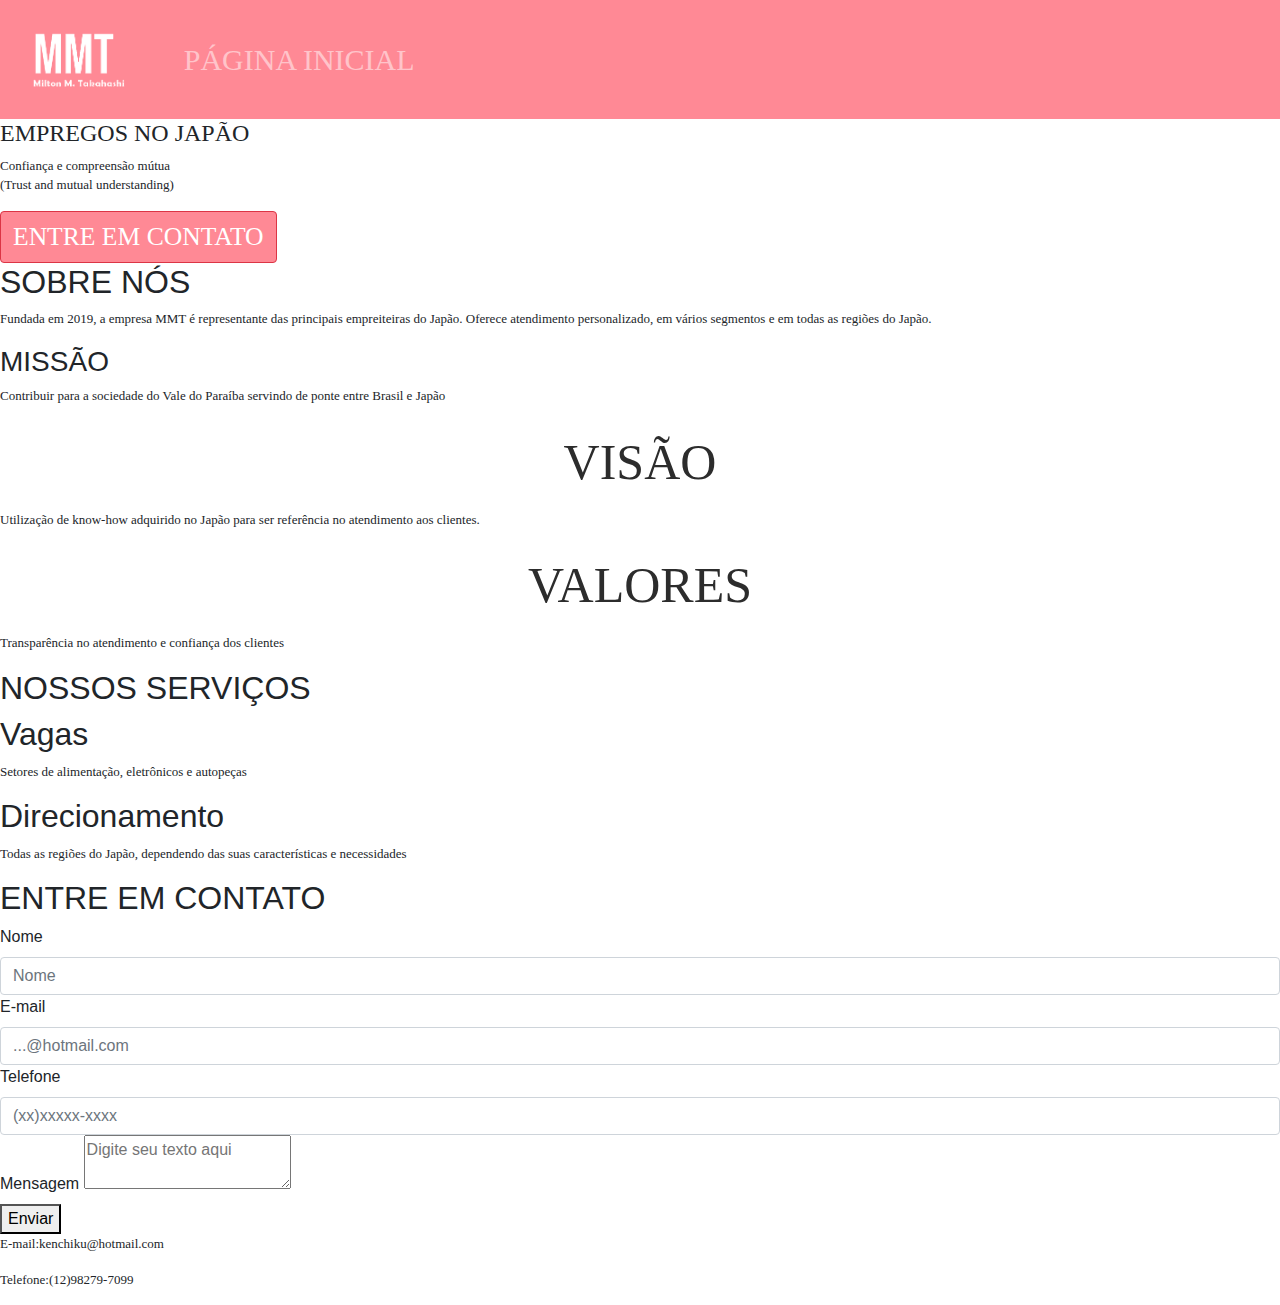
==== index.html @ d635ae9f "Sem CSS" ====
<!DOCTYPE html>
<html lang="pt-br">
    <head>
        <meta charset="utf-8">
        <meta name="viewport" content="width=device-width">
        <title>MMT Milton M. Takahashi</title>
        <link rel="shortcut icon" href="Images/LOGOMMT.png" />
        <!-- Bootstrap CSS -->
        <link rel="stylesheet" href="https://stackpath.bootstrapcdn.com/bootstrap/4.4.1/css/bootstrap.min.css" integrity="sha384-Vkoo8x4CGsO3+Hhxv8T/Q5PaXtkKtu6ug5TOeNV6gBiFeWPGFN9MuhOf23Q9Ifjh" crossorigin="anonymous">
        <!--Estítlo da página-->
        <link href="style.css" rel="stylesheet" type="text/css" />
        <!--Fontes-->
        <link href="https://fonts.googleapis.com/css?family=Dancing+Script|Oswald&display=swap" rel="stylesheet">
    </head>
    <body>
        <!-- Optional JavaScript -->
        <!-- jQuery first, then Popper.js, then Bootstrap JS -->
        <script src="https://code.jquery.com/jquery-3.4.1.slim.min.js" integrity="sha384-J6qa4849blE2+poT4WnyKhv5vZF5SrPo0iEjwBvKU7imGFAV0wwj1yYfoRSJoZ+n" crossorigin="anonymous"></script>
        <script src="https://cdn.jsdelivr.net/npm/popper.js@1.16.0/dist/umd/popper.min.js" integrity="sha384-Q6E9RHvbIyZFJoft+2mJbHaEWldlvI9IOYy5n3zV9zzTtmI3UksdQRVvoxMfooAo" crossorigin="anonymous"></script>
        <script src="https://stackpath.bootstrapcdn.com/bootstrap/4.4.1/js/bootstrap.min.js" integrity="sha384-wfSDF2E50Y2D1uUdj0O3uMBJnjuUD4Ih7YwaYd1iqfktj0Uod8GCExl3Og8ifwB6" crossorigin="anonymous"></script>
        <script src="script.js"></script>

        <!--Início Barra de navegação-->
        <nav class="navbar navbar-expand-md navbar-dark bg-dark sticky-top main-collor">
            <button class="navbar-toggler" data-toggle="collapse" data-target="#collapse_target">
            <span class="navbar-toggler-icon"></span>
            </button>

            <div class="collapse navbar-collapse" id="collapse_target">
            <a href="index.html" class="navbar-brand"><img src="Images/MMTLOGO.png" style="width:123.75px;height:92.75px;" alt="logo" ></a>
            <ul class="navbar-nav">
            <li class="nav-item nav-item-font"><a href="index.html" class= "nav-link">PÁGINA INICIAL</a></li>
            <!--<li class="nav-item nav-item-font"><a href="NossaEmpresa.html" class= "nav-link">NOSSA EMPRESA</a></li>
            <li class="nav-item nav-item-font"><a href="Contato.html" class= "nav-link">CONTATO</a></li> -->
            </ul>
            </div>
        </nav>
        <!--Fim da Barra de Navegação-->
        <!--Página principal-->
        <div>
            <div>
                <div><h1>EMPREGOS NO JAPÃO</h1></div>
                <p>
                    Confiança e compreensão mútua<br>(Trust and mutual understanding)
                </p>
            <div>
                <a href="#sobrenos" class="link-button"><button type="button" class="btn btn-danger"><span class="texto-botao">ENTRE EM CONTATO</span></button></a>
            </div>
            </div>
        </div>
        <!-- Fim da Página principal-->
        <!--Sobre nós-->
        <div>
            <h2>SOBRE NÓS</h2>
            <p>
                Fundada em 2019, a empresa MMT é representante das principais empreiteiras do Japão. Oferece atendimento personalizado, em vários segmentos e em todas as regiões do Japão. 
            </p>
            <div>
                <div>
                    <div>
                    <div><h3>MISSÃO</h3></div>
                    <!--<img class="image-item-box" src="Images/flor.png" alt="flor">-->
                    <p>
                        Contribuir para a sociedade do Vale do Paraíba servindo de ponte entre Brasil e Japão
                    </p>
                    </div>
                    <div>
                    <div><h3 class="title-item-box title-font">VISÃO</h3></div>
                    <!--<img class="image-item-box" src="Images/flor.png" alt="flor">-->
                    <p>
                        Utilização de know-how adquirido no Japão para ser referência no atendimento aos clientes.
                    </p>
                    </div>
                    <div>
                    <div><h3 class="title-item-box title-font">VALORES</h3></div>
                    <!--<img class="image-item-box" src="Images/flor.png" alt="flor">-->
                    <p>
                        Transparência no atendimento e confiança dos clientes
                    </p>
                    </div>
                </div>
            </div>
            <div>
                <h2>NOSSOS SERVIÇOS</h2>
                <div>
                    <div>
                    <h2>Vagas</h2>
                    <p>Setores de alimentação, eletrônicos e autopeças</p>
                    </div>
                    <div>
                    <h2>Direcionamento</h2>
                    <p>Todas as regiões do Japão, dependendo das suas características e necessidades</p>
                    </div>
                </div> 
            </div>         
            <!--<img class="main-image" src="Images/bonsai.png" alt="bonsai">-->
        </div> 
        <!--Fim do Sobre nós-->
        <!--Contato-->
        <div>
            <h2>ENTRE EM CONTATO</h2>
            <div>
                <form action="MAILTO:kenji.noda@hotmail.com" method="POST" enctype="text/plain">
                    <div>
                        <div>
                        <label for="name">Nome</label>
                        <input type="text" class="form-control" name="name" placeholder="Nome" id="name" required>   
                        </div>
                        <div>
                        <label for="email">E-mail</label>
                        <input type="email" class="form-control" name="email" id="email" placeholder="...@hotmail.com" required>   
                        </div>
                        <div>
                        <label for="tel">Telefone</label>
                        <input type="tel" class="form-control" name="tel" id="tel" placeholder="(xx)xxxxx-xxxx" required>  
                        </div>
                    </div>
                    <div>
                        <div>
                        <label for="Mensagem">Mensagem</label>
                        <textarea type="text" name="bio" id="texto" placeholder="Digite seu texto aqui"></textarea>
                        </div>
                    </div>
                    <div>
                    <button type="submit" >Enviar</button>                        
                    </div>
                </form>
            </div>
        </div>
        <!--Fim do Contato-->
        <!--Início do footer-->
        <div>
            <div>
                <p>E-mail:kenchiku@hotmail.com</p>
                <p>Telefone:(12)98279-7099</p>
            </div>
        </div>
        <!--Fim do footer-->           
    </body>
</html>
---- style.css ----
/*{
    margin: 0;
    padding: 0;
  }*/
  
  p{
    font-family: "Poppins", "Bebas Neue Regular", Impact, "sans-serif";
    font-size: 13px;
  }
  
  h1{
    font-family:"Bebas Neue Regular", Impact, "sans-serif";
    font-size: 24px;
  }

  /*h2{
    font-family:"Bebas Neue Regular", Impact, "sans-serif";
    font-size: 20px;
  }*/

  a{
    text-decoration: none;
  }
  
  .title-font{
    font-family:"Bebas Neue Regular", Impact, "sans-serif";
  }

  .nav-item-font{
    font-family: "Bebas Neue Regular", Impact, "sans-serif";
    font-size: 30px;
    padding:0px 20px;
  }
  /*Trackers*/

  .background-tracker1{
    background-color: teal;
  }

  .background-tracker2{
    background-color: rgb(26, 151, 1);
  }

  .background-tracker3{
    background-color: rgb(34, 0, 128);
  }

  .background-tracker4{
    background-color: rgb(37, 0, 71);
  }

  .navbar{
    background-color: white;
  }

  /*Cor principal*/
  .main-collor{
    background:#ff8995 !important;
    color: white;
  }
     
 /*Posição relativa*/ 
 .relative{
   position:relative;
 }

/*Página principal*/
/*Wrapper*/
.wrapper-mainpage{
    width:auto;
    height:1000px;
    background-image:url(Images/background-image-mountain.jpg);
    background-size:cover;
    background-attachment:scroll;
    background-repeat:no-repeat;
  }

.content-container-mainpage{
  max-width: 1500px;
  margin: 0 auto;
}
/*Título - Empregos no Japão*/
.mainpage-title{
  font-size: 8vmax;
  color: #fff;
  padding: 80px 10px 10px 10px;
}

/*Texto Empregos no Japão*/
.mainpage-p{
  font-family: 'Oswald', sans-serif;
  font-size: 2vmax;
  color: #fff;
  padding:30px 10px;
  text-align: left;
}

/*Container do botão*/
.cta-button{
  max-width: 740px;
  position: relative;
  padding: 20px 10px;
}

.btn-danger{
  background-color:#ff8995 !important; 
}

.btn:hover{
  background-color:#ff6070 !important; 
}

.texto-botao{
  font-family:"Bebas Neue Regular", Impact, "sans-serif"; 
  font-size: 2vmax;
}
/*Fim página principal*/

/*Segunda Página*/
/*Wrapper da segunda página na main page*/
  .wrapper-second-page{
    height: 1500px;
    width: auto;
    background-color: rgb(255, 255, 255);
  }
  .container-second-page{
    height: 350px;
    width: auto;
    background-color: rgb(255, 255, 255);
  }
  .container-second-page2{
    height: 500px;
    width: auto;
    background-color: rgb(255, 255, 255);
  }
.flex-box-container{
  display: flex;
  /*background-color: cadetblue;*/
  justify-content: space-evenly;
  align-content: center;
  align-items: center;
  padding: 40px 10px;
  margin: 0px 15px;
}

.item-box{
  /*background-color: chocolate;*/
  border:3px solid rgb(255, 103, 133);
  border-radius: 5%;
  min-height: 200px;
  max-width: 500px;
  position: relative;
}

.item-box2{
  /*background-color: chocolate;*/
  min-height: 200px;
  max-width: 500px;
  position: relative;
}

.item-box-title-container{
  position: relative;
}
.title-item-box{
  text-align: center;
  font-size: 50px;
  color: #2c2c2c;
  padding: 10px;
}
.image-item-box{
  justify-content: center;
  width: 500px;
}

.description-second-page{
  color: #2c2c2c;
  background-color: white;
  text-align: center;
  font-size: 2vh;
  max-width: 1000px;
  margin: 0px auto;
  padding: 0px 0px 20px;
}

div .item-box p{
  color: #2c2c2c;
  font-size: 15px;
  padding: 5px 15px;
  text-align: center;
}
/*Título da página de serviços*/
.page-title{
  font-family: "Bebas Neue Regular", "sans-serif";
  font-size: 100px;
  text-align: center;
  padding: 40px 200px 10px;
  color: #ff8993;
  background-color: white;
}
/*Fim da segunda página*/

/*Container da área de contato*/
  .contato-box{
    position: relative;
    padding: 20px 0px;
    width: 700px;
    height: 500px;
    margin: 0px auto;
    justify-content: center;
    background-color:white;
  }

/*Container da página de contato na main*/
  .container-contact{
    position: relative;
    height: 700px;
    width: auto;
    background-color:white;
  }
  
  .form-item{
    padding: 10px;
    border: 2px solid white;
    width: auto;
    margin: auto;
    justify-content: left;
  }

  .form-itemtext{
    padding: 10px;
    border: 2px solid white;
    width: auto;
    margin: auto;
    float: left;
  }

  .form-text{
    font-family: "Poppins";
    font-size: 22px;
    color: rgba(0, 0, 0, 0.596);
    width: auto;
  }

  .column-1{
    width: 350px;
    height:400x ;
    float: left;
  }

  .column-2{
    width: 350px;
    height: 400px;
    justify-content: left;
    float: left;
  }

  .button-box{
    size: 20px;
    margin:0px auto;
    background-color: white;
    color: black;
  }

  .button-padding{
    padding: 30px 200px;
    margin-left: 10px;
  }

  .button-text{
    font-size: 20px;
  }

  /*Página de contato*/

  .contact-title{
    font-family:"Bebas Neue Regular", "sans-serif";
    font-size: 100px;
    text-align: center;
    padding: 15px 0px 25px;
    position: relative;
  }

  .contato-box-container{
    padding: 25px;
    position: relative;
    margin-left: auto;
    margin-right: auto;
    width: 700px;
    height: 500px;
    background-color: lightsalmon;
  }

  .contato-container{
    width: auto;
    height: 1000px;
    background-color: maroon;
  }

  .contato-text{
    font-family: "Bebas Neue Regular", "sans-serif";
    font-size: 100px;
    text-align: center;
    padding: 40px 200px;
    background-color: #a341ff;
    color: white;
  }

  .text-box{
    height: 300px;
  }

  /*Footer*/

  .footer-wrapper{
    height: 125px;
    width: auto;
    background-color:rgb(255, 103, 133);
    background-image: linear-gradient(to top, rgba(255,0,0,0.5), rgba(255, 103, 133,1));
  }

  .footer-container{
    padding: 25px;
    height: 100px;
    margin: 10px 0px;
    float: left;
  }

  .footer-text{
    font-family: "poppins", "Helvetica", "sans-serif";
    color: white;
    font-size: 15px;
  }
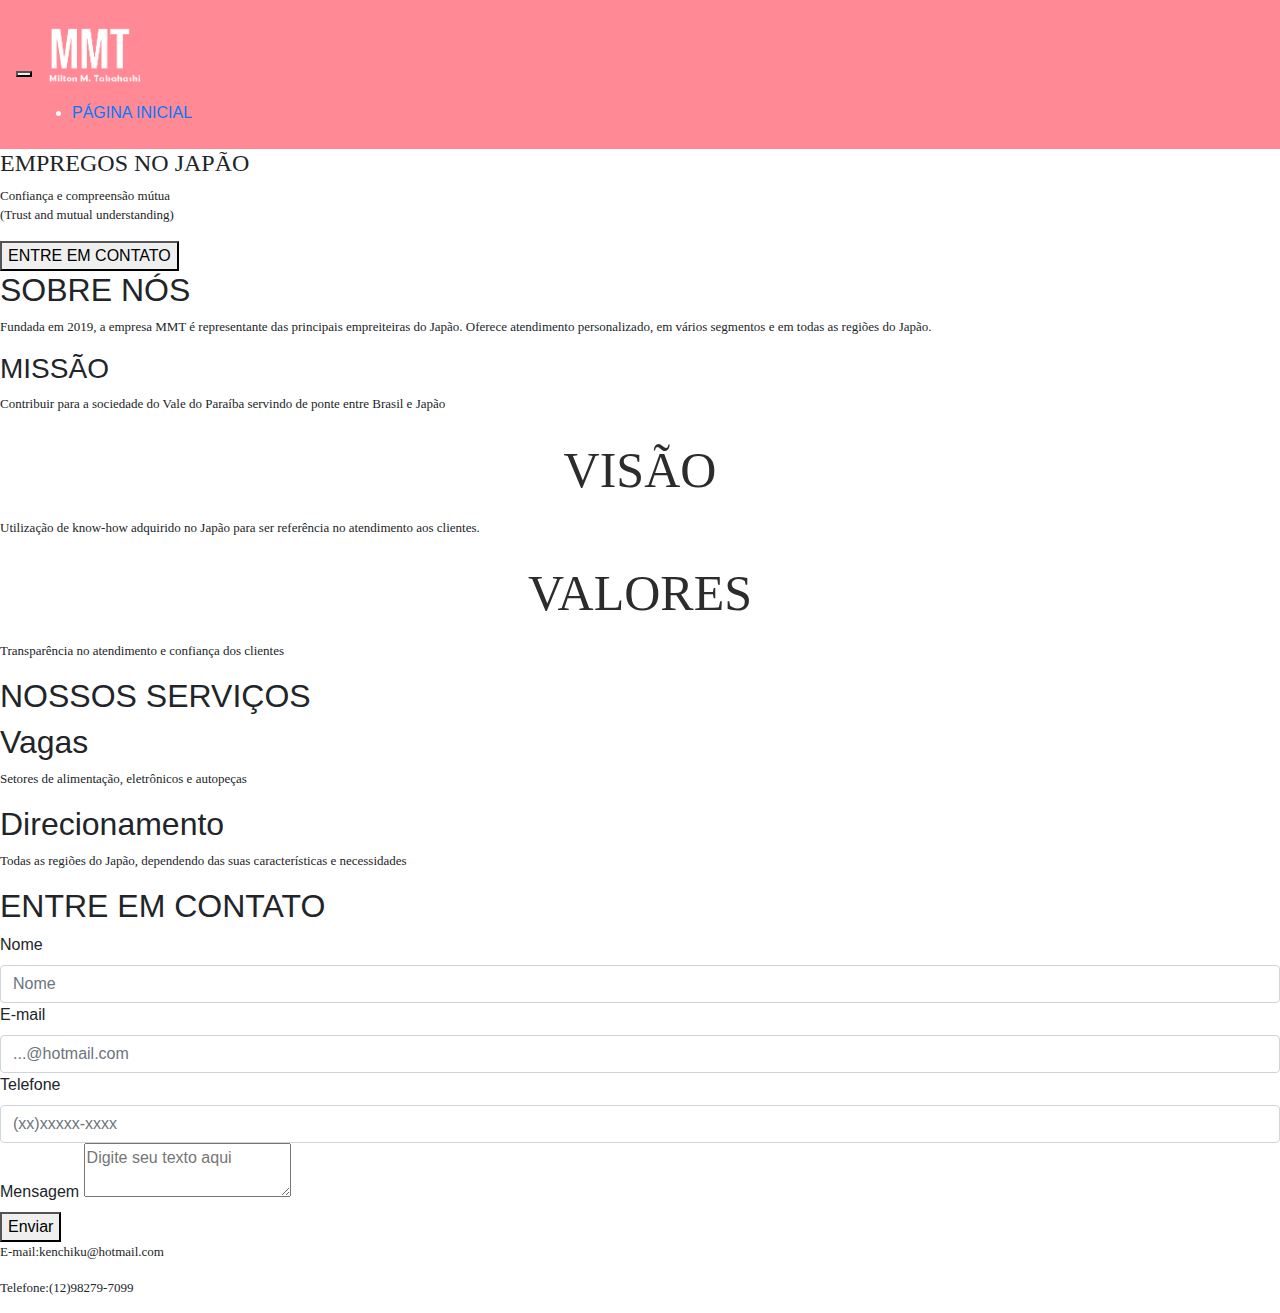
==== commit 534a9182: "Tirando CSS" ====
--- a/index.html
+++ b/index.html
@@ -22,14 +22,14 @@
 
         <!--Início Barra de navegação-->
         <nav class="navbar navbar-expand-md navbar-dark bg-dark sticky-top main-collor">
-            <button class="navbar-toggler" data-toggle="collapse" data-target="#collapse_target">
-            <span class="navbar-toggler-icon"></span>
+            <button data-toggle="collapse" data-target="#collapse_target">
+            <span></span>
             </button>
 
-            <div class="collapse navbar-collapse" id="collapse_target">
-            <a href="index.html" class="navbar-brand"><img src="Images/MMTLOGO.png" style="width:123.75px;height:92.75px;" alt="logo" ></a>
-            <ul class="navbar-nav">
-            <li class="nav-item nav-item-font"><a href="index.html" class= "nav-link">PÁGINA INICIAL</a></li>
+            <div id="collapse_target">
+            <a href="index.html"><img src="Images/MMTLOGO.png" style="width:123.75px;height:92.75px;" alt="logo" ></a>
+            <ul>
+            <li><a href="index.html">PÁGINA INICIAL</a></li>
             <!--<li class="nav-item nav-item-font"><a href="NossaEmpresa.html" class= "nav-link">NOSSA EMPRESA</a></li>
             <li class="nav-item nav-item-font"><a href="Contato.html" class= "nav-link">CONTATO</a></li> -->
             </ul>
@@ -44,7 +44,7 @@
                     Confiança e compreensão mútua<br>(Trust and mutual understanding)
                 </p>
             <div>
-                <a href="#sobrenos" class="link-button"><button type="button" class="btn btn-danger"><span class="texto-botao">ENTRE EM CONTATO</span></button></a>
+                <a href="#sobrenos"><button type="button"><span>ENTRE EM CONTATO</span></button></a>
             </div>
             </div>
         </div>
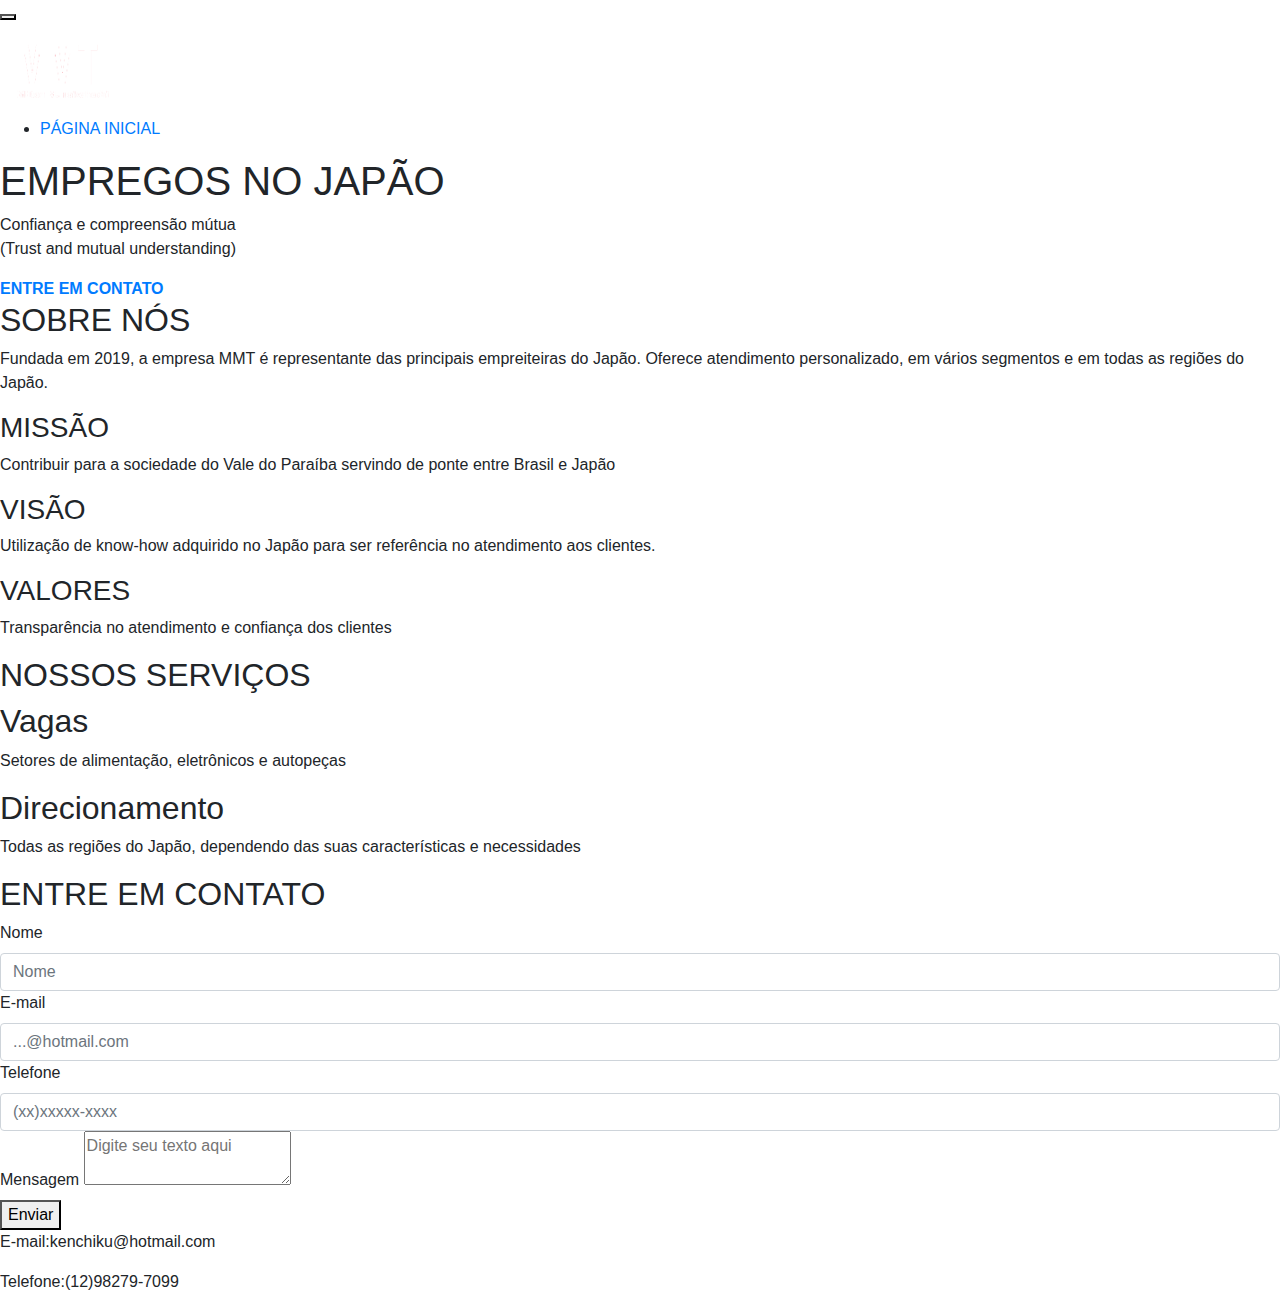
==== commit d832572c: "NoCSS" ====
--- a/index.html
+++ b/index.html
@@ -21,7 +21,7 @@
         <script src="script.js"></script>
 
         <!--Início Barra de navegação-->
-        <nav class="navbar navbar-expand-md navbar-dark bg-dark sticky-top main-collor">
+        <nav>
             <button data-toggle="collapse" data-target="#collapse_target">
             <span></span>
             </button>
@@ -44,7 +44,9 @@
                     Confiança e compreensão mútua<br>(Trust and mutual understanding)
                 </p>
             <div>
-                <a href="#sobrenos"><button type="button"><span>ENTRE EM CONTATO</span></button></a>
+                <a href="#sobrenos"><b
+                    utton type="button"><span>ENTRE EM CONTATO</span></b
+                    utton></a>
             </div>
             </div>
         </div>
--- a/style.css
+++ b/style.css
@@ -1,334 +1,16 @@
-/*{
-    margin: 0;
-    padding: 0;
-  }*/
-  
-  p{
-    font-family: "Poppins", "Bebas Neue Regular", Impact, "sans-serif";
-    font-size: 13px;
-  }
-  
-  h1{
-    font-family:"Bebas Neue Regular", Impact, "sans-serif";
-    font-size: 24px;
-  }
 
-  /*h2{
-    font-family:"Bebas Neue Regular", Impact, "sans-serif";
-    font-size: 20px;
-  }*/
-
-  a{
-    text-decoration: none;
-  }
-  
-  .title-font{
-    font-family:"Bebas Neue Regular", Impact, "sans-serif";
-  }
-
-  .nav-item-font{
-    font-family: "Bebas Neue Regular", Impact, "sans-serif";
-    font-size: 30px;
-    padding:0px 20px;
-  }
-  /*Trackers*/
-
-  .background-tracker1{
-    background-color: teal;
-  }
-
-  .background-tracker2{
-    background-color: rgb(26, 151, 1);
-  }
-
-  .background-tracker3{
-    background-color: rgb(34, 0, 128);
-  }
-
-  .background-tracker4{
-    background-color: rgb(37, 0, 71);
-  }
-
-  .navbar{
-    background-color: white;
-  }
-
-  /*Cor principal*/
-  .main-collor{
-    background:#ff8995 !important;
-    color: white;
-  }
-     
- /*Posição relativa*/ 
- .relative{
-   position:relative;
- }
-
+/*Cor principal*/
 /*Página principal*/
 /*Wrapper*/
-.wrapper-mainpage{
-    width:auto;
-    height:1000px;
-    background-image:url(Images/background-image-mountain.jpg);
-    background-size:cover;
-    background-attachment:scroll;
-    background-repeat:no-repeat;
-  }
-
-.content-container-mainpage{
-  max-width: 1500px;
-  margin: 0 auto;
-}
-/*Título - Empregos no Japão*/
-.mainpage-title{
-  font-size: 8vmax;
-  color: #fff;
-  padding: 80px 10px 10px 10px;
-}
-
 /*Texto Empregos no Japão*/
-.mainpage-p{
-  font-family: 'Oswald', sans-serif;
-  font-size: 2vmax;
-  color: #fff;
-  padding:30px 10px;
-  text-align: left;
-}
-
 /*Container do botão*/
-.cta-button{
-  max-width: 740px;
-  position: relative;
-  padding: 20px 10px;
-}
-
-.btn-danger{
-  background-color:#ff8995 !important; 
-}
-
-.btn:hover{
-  background-color:#ff6070 !important; 
-}
-
-.texto-botao{
-  font-family:"Bebas Neue Regular", Impact, "sans-serif"; 
-  font-size: 2vmax;
-}
 /*Fim página principal*/
-
 /*Segunda Página*/
-/*Wrapper da segunda página na main page*/
-  .wrapper-second-page{
-    height: 1500px;
-    width: auto;
-    background-color: rgb(255, 255, 255);
-  }
-  .container-second-page{
-    height: 350px;
-    width: auto;
-    background-color: rgb(255, 255, 255);
-  }
-  .container-second-page2{
-    height: 500px;
-    width: auto;
-    background-color: rgb(255, 255, 255);
-  }
-.flex-box-container{
-  display: flex;
-  /*background-color: cadetblue;*/
-  justify-content: space-evenly;
-  align-content: center;
-  align-items: center;
-  padding: 40px 10px;
-  margin: 0px 15px;
-}
-
-.item-box{
-  /*background-color: chocolate;*/
-  border:3px solid rgb(255, 103, 133);
-  border-radius: 5%;
-  min-height: 200px;
-  max-width: 500px;
-  position: relative;
-}
-
-.item-box2{
-  /*background-color: chocolate;*/
-  min-height: 200px;
-  max-width: 500px;
-  position: relative;
-}
-
-.item-box-title-container{
-  position: relative;
-}
-.title-item-box{
-  text-align: center;
-  font-size: 50px;
-  color: #2c2c2c;
-  padding: 10px;
-}
-.image-item-box{
-  justify-content: center;
-  width: 500px;
-}
-
-.description-second-page{
-  color: #2c2c2c;
-  background-color: white;
-  text-align: center;
-  font-size: 2vh;
-  max-width: 1000px;
-  margin: 0px auto;
-  padding: 0px 0px 20px;
-}
-
-div .item-box p{
-  color: #2c2c2c;
-  font-size: 15px;
-  padding: 5px 15px;
-  text-align: center;
-}
 /*Título da página de serviços*/
-.page-title{
-  font-family: "Bebas Neue Regular", "sans-serif";
-  font-size: 100px;
-  text-align: center;
-  padding: 40px 200px 10px;
-  color: #ff8993;
-  background-color: white;
-}
 /*Fim da segunda página*/
-
 /*Container da área de contato*/
-  .contato-box{
-    position: relative;
-    padding: 20px 0px;
-    width: 700px;
-    height: 500px;
-    margin: 0px auto;
-    justify-content: center;
-    background-color:white;
-  }
-
 /*Container da página de contato na main*/
-  .container-contact{
-    position: relative;
-    height: 700px;
-    width: auto;
-    background-color:white;
-  }
-  
-  .form-item{
-    padding: 10px;
-    border: 2px solid white;
-    width: auto;
-    margin: auto;
-    justify-content: left;
-  }
-
-  .form-itemtext{
-    padding: 10px;
-    border: 2px solid white;
-    width: auto;
-    margin: auto;
-    float: left;
-  }
-
-  .form-text{
-    font-family: "Poppins";
-    font-size: 22px;
-    color: rgba(0, 0, 0, 0.596);
-    width: auto;
-  }
-
-  .column-1{
-    width: 350px;
-    height:400x ;
-    float: left;
-  }
-
-  .column-2{
-    width: 350px;
-    height: 400px;
-    justify-content: left;
-    float: left;
-  }
-
-  .button-box{
-    size: 20px;
-    margin:0px auto;
-    background-color: white;
-    color: black;
-  }
-
-  .button-padding{
-    padding: 30px 200px;
-    margin-left: 10px;
-  }
-
-  .button-text{
-    font-size: 20px;
-  }
-
   /*Página de contato*/
 
-  .contact-title{
-    font-family:"Bebas Neue Regular", "sans-serif";
-    font-size: 100px;
-    text-align: center;
-    padding: 15px 0px 25px;
-    position: relative;
-  }
-
-  .contato-box-container{
-    padding: 25px;
-    position: relative;
-    margin-left: auto;
-    margin-right: auto;
-    width: 700px;
-    height: 500px;
-    background-color: lightsalmon;
-  }
-
-  .contato-container{
-    width: auto;
-    height: 1000px;
-    background-color: maroon;
-  }
-
-  .contato-text{
-    font-family: "Bebas Neue Regular", "sans-serif";
-    font-size: 100px;
-    text-align: center;
-    padding: 40px 200px;
-    background-color: #a341ff;
-    color: white;
-  }
-
-  .text-box{
-    height: 300px;
-  }
-
-  /*Footer*/
-
-  .footer-wrapper{
-    height: 125px;
-    width: auto;
-    background-color:rgb(255, 103, 133);
-    background-image: linear-gradient(to top, rgba(255,0,0,0.5), rgba(255, 103, 133,1));
-  }
-
-  .footer-container{
-    padding: 25px;
-    height: 100px;
-    margin: 10px 0px;
-    float: left;
-  }
-
-  .footer-text{
-    font-family: "poppins", "Helvetica", "sans-serif";
-    color: white;
-    font-size: 15px;
-  }
+  
   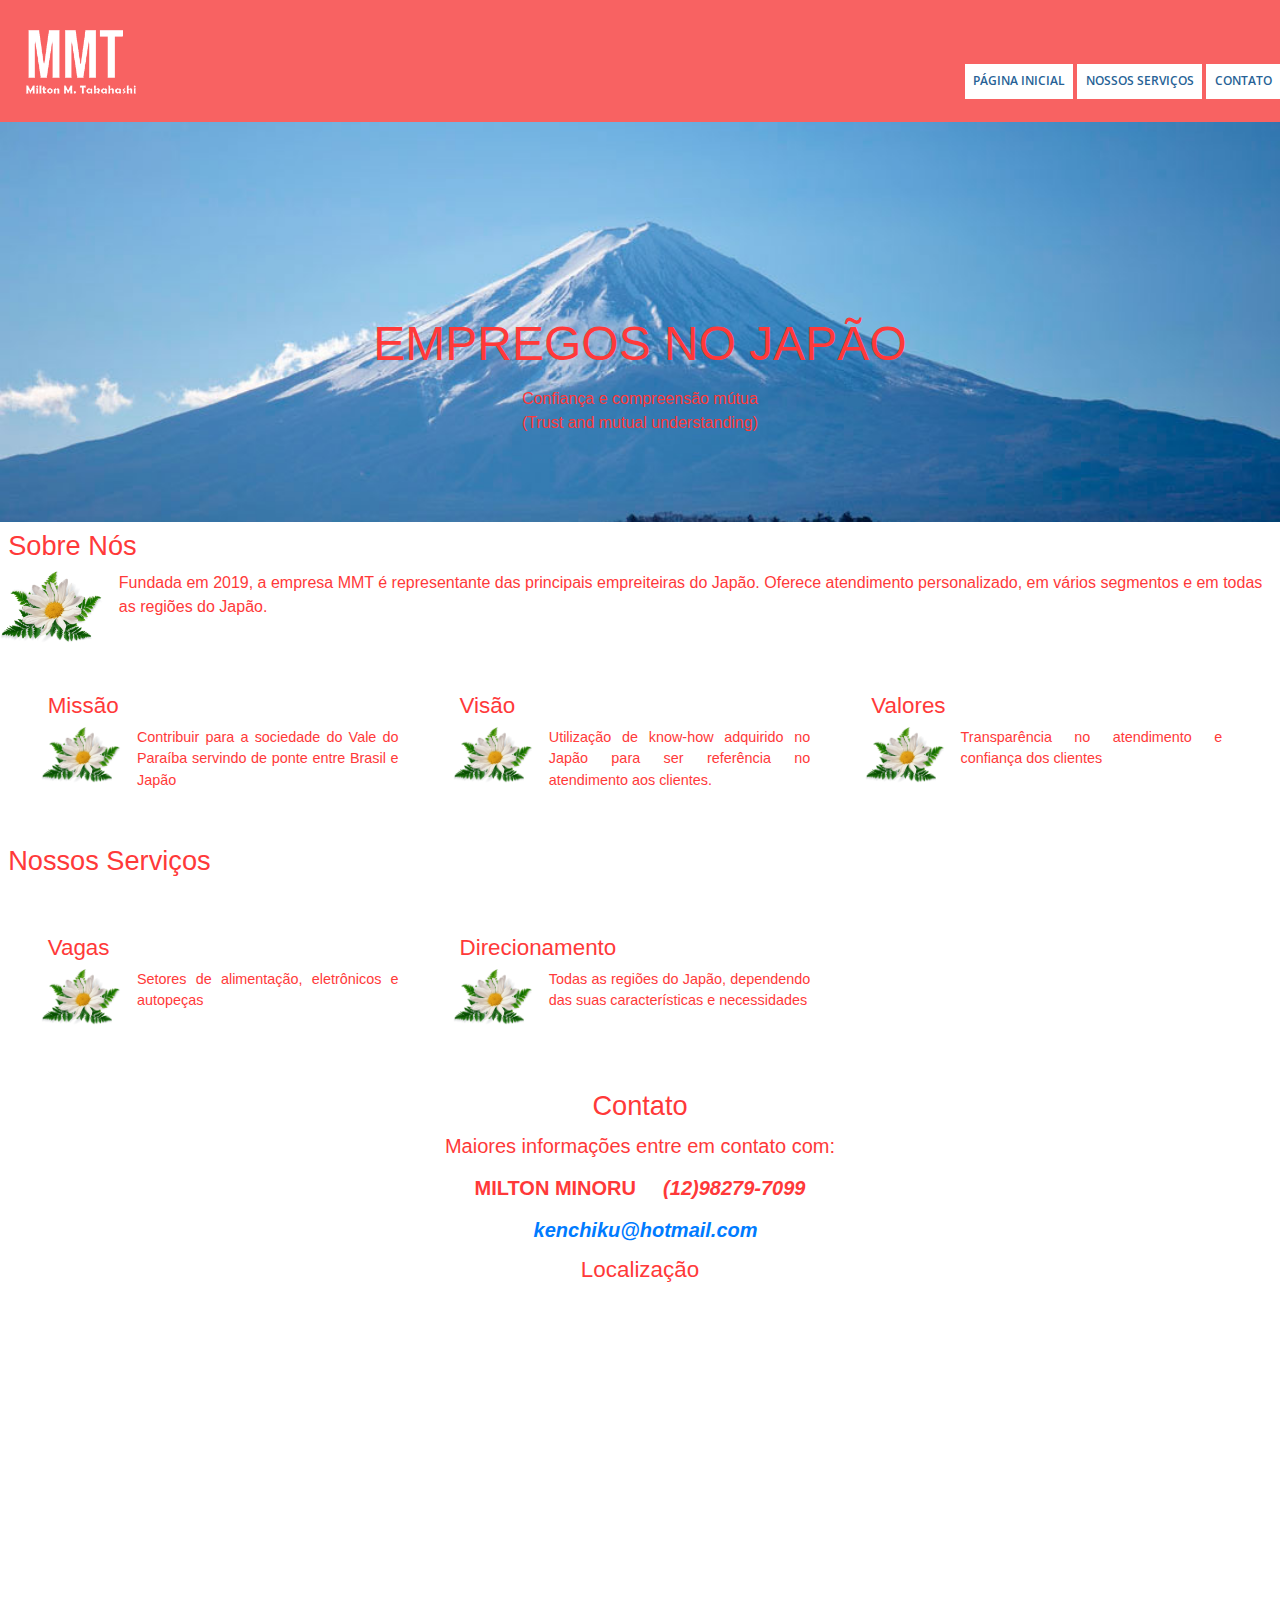
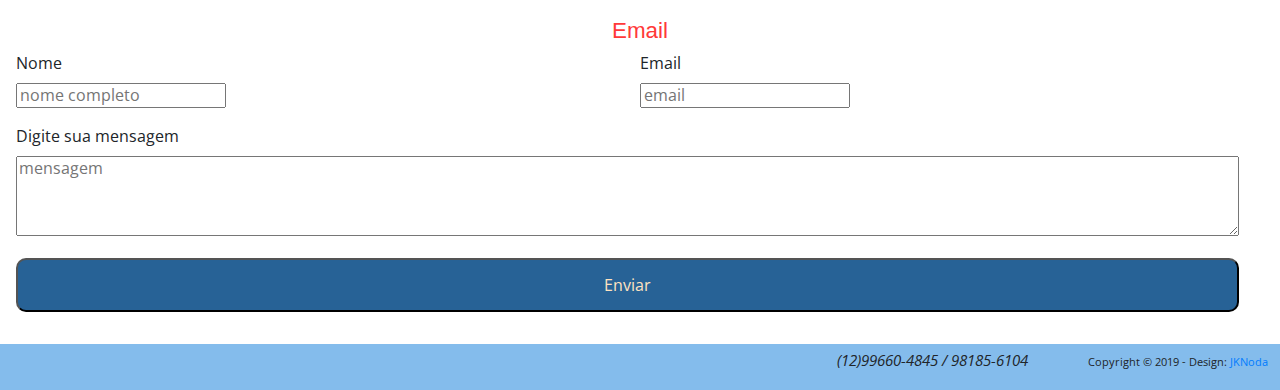
==== commit 79877c25: "Add files via upload" ====
--- a/index.html
+++ b/index.html
@@ -1,142 +1,192 @@
-<!DOCTYPE html>
-<html lang="pt-br">
-    <head>
-        <meta charset="utf-8">
-        <meta name="viewport" content="width=device-width">
-        <title>MMT Milton M. Takahashi</title>
-        <link rel="shortcut icon" href="Images/LOGOMMT.png" />
-        <!-- Bootstrap CSS -->
-        <link rel="stylesheet" href="https://stackpath.bootstrapcdn.com/bootstrap/4.4.1/css/bootstrap.min.css" integrity="sha384-Vkoo8x4CGsO3+Hhxv8T/Q5PaXtkKtu6ug5TOeNV6gBiFeWPGFN9MuhOf23Q9Ifjh" crossorigin="anonymous">
-        <!--Estítlo da página-->
-        <link href="style.css" rel="stylesheet" type="text/css" />
-        <!--Fontes-->
-        <link href="https://fonts.googleapis.com/css?family=Dancing+Script|Oswald&display=swap" rel="stylesheet">
-    </head>
-    <body>
-        <!-- Optional JavaScript -->
-        <!-- jQuery first, then Popper.js, then Bootstrap JS -->
-        <script src="https://code.jquery.com/jquery-3.4.1.slim.min.js" integrity="sha384-J6qa4849blE2+poT4WnyKhv5vZF5SrPo0iEjwBvKU7imGFAV0wwj1yYfoRSJoZ+n" crossorigin="anonymous"></script>
-        <script src="https://cdn.jsdelivr.net/npm/popper.js@1.16.0/dist/umd/popper.min.js" integrity="sha384-Q6E9RHvbIyZFJoft+2mJbHaEWldlvI9IOYy5n3zV9zzTtmI3UksdQRVvoxMfooAo" crossorigin="anonymous"></script>
-        <script src="https://stackpath.bootstrapcdn.com/bootstrap/4.4.1/js/bootstrap.min.js" integrity="sha384-wfSDF2E50Y2D1uUdj0O3uMBJnjuUD4Ih7YwaYd1iqfktj0Uod8GCExl3Og8ifwB6" crossorigin="anonymous"></script>
-        <script src="script.js"></script>
-
-        <!--Início Barra de navegação-->
-        <nav>
-            <button data-toggle="collapse" data-target="#collapse_target">
-            <span></span>
-            </button>
-
-            <div id="collapse_target">
-            <a href="index.html"><img src="Images/MMTLOGO.png" style="width:123.75px;height:92.75px;" alt="logo" ></a>
-            <ul>
-            <li><a href="index.html">PÁGINA INICIAL</a></li>
-            <!--<li class="nav-item nav-item-font"><a href="NossaEmpresa.html" class= "nav-link">NOSSA EMPRESA</a></li>
-            <li class="nav-item nav-item-font"><a href="Contato.html" class= "nav-link">CONTATO</a></li> -->
-            </ul>
-            </div>
-        </nav>
-        <!--Fim da Barra de Navegação-->
-        <!--Página principal-->
-        <div>
-            <div>
-                <div><h1>EMPREGOS NO JAPÃO</h1></div>
-                <p>
-                    Confiança e compreensão mútua<br>(Trust and mutual understanding)
-                </p>
-            <div>
-                <a href="#sobrenos"><b
-                    utton type="button"><span>ENTRE EM CONTATO</span></b
-                    utton></a>
-            </div>
-            </div>
-        </div>
-        <!-- Fim da Página principal-->
-        <!--Sobre nós-->
-        <div>
-            <h2>SOBRE NÓS</h2>
-            <p>
-                Fundada em 2019, a empresa MMT é representante das principais empreiteiras do Japão. Oferece atendimento personalizado, em vários segmentos e em todas as regiões do Japão. 
-            </p>
-            <div>
-                <div>
-                    <div>
-                    <div><h3>MISSÃO</h3></div>
-                    <!--<img class="image-item-box" src="Images/flor.png" alt="flor">-->
-                    <p>
-                        Contribuir para a sociedade do Vale do Paraíba servindo de ponte entre Brasil e Japão
-                    </p>
-                    </div>
-                    <div>
-                    <div><h3 class="title-item-box title-font">VISÃO</h3></div>
-                    <!--<img class="image-item-box" src="Images/flor.png" alt="flor">-->
-                    <p>
-                        Utilização de know-how adquirido no Japão para ser referência no atendimento aos clientes.
-                    </p>
-                    </div>
-                    <div>
-                    <div><h3 class="title-item-box title-font">VALORES</h3></div>
-                    <!--<img class="image-item-box" src="Images/flor.png" alt="flor">-->
-                    <p>
-                        Transparência no atendimento e confiança dos clientes
-                    </p>
-                    </div>
-                </div>
-            </div>
-            <div>
-                <h2>NOSSOS SERVIÇOS</h2>
-                <div>
-                    <div>
-                    <h2>Vagas</h2>
-                    <p>Setores de alimentação, eletrônicos e autopeças</p>
-                    </div>
-                    <div>
-                    <h2>Direcionamento</h2>
-                    <p>Todas as regiões do Japão, dependendo das suas características e necessidades</p>
-                    </div>
-                </div> 
-            </div>         
-            <!--<img class="main-image" src="Images/bonsai.png" alt="bonsai">-->
-        </div> 
-        <!--Fim do Sobre nós-->
-        <!--Contato-->
-        <div>
-            <h2>ENTRE EM CONTATO</h2>
-            <div>
-                <form action="MAILTO:kenji.noda@hotmail.com" method="POST" enctype="text/plain">
-                    <div>
-                        <div>
-                        <label for="name">Nome</label>
-                        <input type="text" class="form-control" name="name" placeholder="Nome" id="name" required>   
-                        </div>
-                        <div>
-                        <label for="email">E-mail</label>
-                        <input type="email" class="form-control" name="email" id="email" placeholder="...@hotmail.com" required>   
-                        </div>
-                        <div>
-                        <label for="tel">Telefone</label>
-                        <input type="tel" class="form-control" name="tel" id="tel" placeholder="(xx)xxxxx-xxxx" required>  
-                        </div>
-                    </div>
-                    <div>
-                        <div>
-                        <label for="Mensagem">Mensagem</label>
-                        <textarea type="text" name="bio" id="texto" placeholder="Digite seu texto aqui"></textarea>
-                        </div>
-                    </div>
-                    <div>
-                    <button type="submit" >Enviar</button>                        
-                    </div>
-                </form>
-            </div>
-        </div>
-        <!--Fim do Contato-->
-        <!--Início do footer-->
-        <div>
-            <div>
-                <p>E-mail:kenchiku@hotmail.com</p>
-                <p>Telefone:(12)98279-7099</p>
-            </div>
-        </div>
-        <!--Fim do footer-->           
-    </body>
+<!DOCTYPE html>
+<html lang="pt-br">
+    <head>
+        <title> MMT Serviços</title>
+        <meta charset="utf-8">
+        <meta name="viewport" content="width=device-width, initial-scale=1">  
+        <meta name="author" content="Kenji">
+        <meta name="description" content="Confiança e compreensão mútua (Trust and mutual understanding)">
+        <meta name="keywords" content="representações, empregos, Japão">
+        
+        <link rel="stylesheet" href="https://use.fontawesome.com/releases/v5.2.0/css/all.css" integrity="sha384-hWVjflwFxL6sNzntih27bfxkr27PmbbK/iSvJ+a4+0owXq79v+lsFkW54bOGbiDQ" crossorigin="anonymous">
+        <link rel="stylesheet" href="https://stackpath.bootstrapcdn.com/bootstrap/4.4.1/css/bootstrap.min.css" integrity="sha384-Vkoo8x4CGsO3+Hhxv8T/Q5PaXtkKtu6ug5TOeNV6gBiFeWPGFN9MuhOf23Q9Ifjh" crossorigin="anonymous">
+        <!-- Fonts -->
+        <link href='https://fonts.googleapis.com/css?family=Sintony:400,700' rel='stylesheet' type='text/css'>
+        <link href='https://fonts.googleapis.com/css?family=Open+Sans:400,600,700' rel='stylesheet' type='text/css'>
+        <link rel="stylesheet" href="style/normalize.css">
+        <link rel="stylesheet" href="style/style.css">
+
+    </head>
+
+    <body>
+        <!-- Optional JavaScript -->
+        <!-- jQuery first, then Popper.js, then Bootstrap JS -->
+        <script src="https://code.jquery.com/jquery-3.4.1.slim.min.js" integrity="sha384-J6qa4849blE2+poT4WnyKhv5vZF5SrPo0iEjwBvKU7imGFAV0wwj1yYfoRSJoZ+n" crossorigin="anonymous"></script>
+        <script src="https://cdn.jsdelivr.net/npm/popper.js@1.16.0/dist/umd/popper.min.js" integrity="sha384-Q6E9RHvbIyZFJoft+2mJbHaEWldlvI9IOYy5n3zV9zzTtmI3UksdQRVvoxMfooAo" crossorigin="anonymous"></script>
+        <script src="https://stackpath.bootstrapcdn.com/bootstrap/4.4.1/js/bootstrap.min.js" integrity="sha384-wfSDF2E50Y2D1uUdj0O3uMBJnjuUD4Ih7YwaYd1iqfktj0Uod8GCExl3Og8ifwB6" crossorigin="anonymous"></script>
+        <script src="script/script.js"></script>
+
+        <!--Início Barra de navegação-->
+        <div>
+            <header class="header clearfix">
+                <a href="index.html"><img src="Images/MMTLOGO.png" alt="logo" class="header__logo"></a>
+                <button style="display: none;" class="header__btnMenu"><i class="fas fa-bars fa-2x"></i><span class="hidden">Menu</span></button>
+                <nav class="header__nav">
+                    <ul>
+                        <li><a href="#">PÁGINA INICIAL</a></li>
+                        <li><a href="#">NOSSOS SERVIÇOS</a></li>
+                        <li><a href="#">CONTATO</a></li>
+                    </ul>
+                </nav>
+            </header>
+        </div>
+        <!--Fim da Barra de Navegação-->
+
+        <!--Página principal-->
+        <section class="apresentacao">
+            <div class="apresentacao__image">
+                <h1>EMPREGOS NO JAPÃO</h1>
+                <p>
+                  <span class="texto1">Confiança e compreensão mútua<br>(Trust and mutual understanding)</span>
+                </p>
+            </div>
+        </section>
+        <!-- Fim da Página principal-->
+
+        <!--Sobre nós-->
+            <a name="QuemSomos"></a>
+            <section class="sobrenos clearfix">
+                <h2>Sobre Nós</h2>
+                <img src="Images/flor.png" alt="Quem somos">
+                <p> Fundada em 2019, a empresa MMT é representante das principais empreiteiras do Japão. Oferece atendimento personalizado, em vários segmentos e em todas as regiões do Japão. </p>
+            </section>
+            <section class="quemsomos clearfix">                
+                <article class="quemsomos-col">
+                    <h3>Missão</h3>
+                    <img src="Images/flor.png" alt="Nossa missão">
+                    <p>Contribuir para a sociedade do Vale do Paraíba servindo de ponte entre Brasil e Japão</p>
+                </article>
+                <article class="quemsomos-col">
+                    <h3>Visão</h3>
+                    <img src="Images/flor.png" alt="Nossa visão">
+                    <p>Utilização de know-how adquirido no Japão para ser referência no atendimento aos clientes.</p>
+                </article>
+                <article class="quemsomos-col">
+                    <h3>Valores</h3>       
+                    <img src="Images/flor.png" alt="Nossos valores">
+                    <p>Transparência no atendimento e confiança dos clientes</p>
+                </article>
+            </section>
+            <a name="NossosServicos"></a>
+            <h2>Nossos Serviços</h2>
+            <section class="quemsomos clearfix">                
+                <article class="quemsomos-col">
+                    <h3>Vagas</h3>
+                    <img src="Images/flor.png" alt="Nossa missão">
+                    <p>Setores de alimentação, eletrônicos e autopeças</p>
+                </article>
+                <article class="quemsomos-col">
+                    <h3>Direcionamento</h3>
+                    <img src="Images/flor.png" alt="Nossa visão">
+                    <p>Todas as regiões do Japão, dependendo das suas características e necessidades</p>
+                </article>
+            </section>     
+        <!--Fim do Sobre nós-->
+
+        <!--Contato-->
+        <a name="Contato"></a>
+            <section  class="contato clearfix">
+                <div>
+                    <h2>Contato</h2>
+                    <p>Maiores informações entre em contato com:</p>
+                    <span class="nome"><p><strong>MILTON MINORU</strong></p></span>
+                    <span class="nome"><p><span class="nome">
+                        <i class="fas fa-mobile-alt"><span class='spanHidden'>Fone</span>
+                            <strong>&nbsp;(12)98279-7099</strong>
+                        </i>
+                    </p></span>
+                    <br>
+                    <span class="nome"><p><span class="nome">
+                        <a href="mailto:kenchiku@hotmail.com">
+                            <i class="fas fa-envelope-square"><span class='spanHidden'>Email:</span>
+                                <strong>&nbsp;kenchiku@hotmail.com</strong>                            
+                            </i>
+                        </a>
+                    </p></span>
+                    <br>
+                    <h3>Localização</h3>
+                    <div class="maps">
+                        <iframe src="https://www.google.com/maps/embed?pb=!1m18!1m12!1m3!1d3666.4119214126777!2d-45.8864128492463!3d-23.228092884775027!2m3!1f0!2f0!3f0!3m2!1i1024!2i768!4f13.1!3m3!1m2!1s0x94cc4aeac4372087%3A0x435bc42f51ce5cea!2sAv.%20Andr%C3%B4meda%2C%201799%20-%20Jardim%20Sat%C3%A9lite%2C%20S%C3%A3o%20Jos%C3%A9%20dos%20Campos%20-%20SP%2C%2012230-000!5e0!3m2!1spt-BR!2sbr!4v1577548499061!5m2!1spt-BR!2sbr" width="100%" height="100%" frameborder="0" style="border:0;" allowfullscreen=""></iframe>
+                    </div>
+                    <h3>Email</h3>
+                    <div class="divemail clearfix">
+                        <form id="form-email" method="post" onsubmit='submitDetailsForm()'>
+                        <!--<form id="form-email" target="_blank" action="https://jumprock.co/mail/skrepouso" method="post">                            -->
+                            <div class="mailrow-2">
+                                <label for="nome">Nome</label>
+                                <input placeholder="nome completo" type="text" name="name" id="Nome" maxlength="100" required>
+                            </div>
+                            <div class="mailrow-2">
+                                <label for="email">Email</label>
+                                <input placeholder="email" type="email" name="email" id="e-mail" maxlength="200">
+                            </div>
+                            <div class="mailrow-1">
+                                <label for="mensagem">Digite sua mensagem</label>
+                                <textarea placeholder="mensagem" name="message" id="mensagem"></textarea>
+                            </div>
+                            <div class="mailrow-1">
+                                <input type="submit" value="Enviar" class="mailbutton">
+                            </div>
+                        </form>
+                    </div>
+                </div>       
+            </section>
+            <footer>
+                <ul class="footer-ul-icons">
+                    <li><span class="hidden">Whatsapp</span><i class="fab fa-whatsapp"><span style="font-size:0.725em;">&nbsp;(12)99660-4845 / 98185-6104</span></i></li>
+                    <li><a href="#"><span class="hidden">Twitter</span><i class="fab fa-twitter"></i></a></li>
+                    <li><a href="https://www.http://facebook.com/MMTOffice" target="_blank"><span class="hidden">Facebook</span><i class="fab fa-facebook-square"></i></a></li>
+                </ul>
+                <ul class="footer-copyright">
+                    <li>Copyright &copy; 2019 - Design: <a href="http://www.jknoda.com.br">JKNoda</a></li>
+                </ul>
+            </footer>
+        <!--Fim do footer-->
+
+        <script type="text/javascript" src="script/jquery-3.3.1.min.js"></script>
+        <script type="text/javascript" src="script/menu.js"></script>
+
+        <script type="text/javascript">
+            (function(){
+                var $body = document.querySelector('body');
+                $body.classList.remove('no-js')
+                $body.classList.add('js')
+                
+                    
+                var menu = new Menu({
+                    container: '.header__nav',
+                    toggleBtn: '.header__btnMenu',
+                    widthEnabled: 780 
+                })
+                
+            })()
+
+            function submitDetailsForm()
+            {
+                $.ajax({
+                        url: 'https://jumprock.co/mail/skrepouso',
+                        type: 'POST',
+                        dataType: 'json',
+                        async: false,
+                        data: $('#form-email').serialize(),
+                        success: function(data){
+                            alert('Email enviado com sucesso!');
+                        },
+                        error: function(data){
+                            alert('Falha ao enviar email, por favor utilize outro meio para enviar o email!');
+                        }
+                    });
+            }
+        </script>
+    </body>
 </html>--- a/style/style.css
+++ b/style/style.css
@@ -0,0 +1,311 @@
+/*Formatação Padrão*/
+body{
+  margin: 0;
+  font-family: 'Open Sans', sans-serif;
+}
+
+h1, h2, h3, p{
+  font-family: "Impact", "Bebas Neue Regular", "Arial", sans-serif;
+  color: #ff3939;
+  padding: 0;
+  margin: 0.3em;
+}
+
+p {
+  font-size: 1em;
+}
+
+h1{
+  font-size: 3em;
+}
+
+h2 {
+  font-size: 1.7em;
+}
+h3 {
+  font-size: 1.4em;
+}
+
+.clearfix:after{
+  content: ' ';
+  display: block;
+  clear: both;
+}
+
+.spanHidden{
+  width: 0;
+  height: 0;
+  overflow: hidden;
+  visibility: hidden;
+  display: inline-block;
+}
+
+.hidden{
+  width: 0;
+  height: 0;
+  overflow: hidden;
+  visibility: hidden;
+  display: block;
+}
+
+
+/*Header*/
+
+.header{
+  background: snow;
+  background-color: rgb(248, 98, 98); 
+  width: 100%;
+}
+
+.header__logo{
+  text-align: center;
+  margin: 0px;
+  padding: 0.31em;
+  display: block;
+}
+
+.js .header__logo{
+  float: left;
+}
+
+.header__logo{
+  width: 10em;
+}
+
+.js .header__btnMenu{
+  float: right;
+  margin: 1.5em;
+  background: transparent;
+  border: none;
+  font-size: 0.875em;
+}
+
+/*Nav*/
+
+.header__nav{
+  clear:left;
+}
+
+.header__nav ul{
+  margin: 0;
+  padding: 0;
+}
+
+.header__nav li{
+  list-style-type: none;
+  background: #276296;
+  text-align: center;    
+  border-bottom: 1px dotted rgba(255,255,255,0.2);
+}
+.header__nav a{
+  color: white;
+  text-decoration: none;
+  text-transform: uppercase;
+  color: #FEE2C0;
+  font-size: 0.75em;
+  font-weight: 600;
+  display: block;
+  padding: 1.56em 0;
+  transition: 0.3s ease;
+}
+.header__nav a:hover{
+  color: #E16D71;
+}
+
+/*Página principal*/
+
+.apresentacao{
+  text-align: center;
+  padding: 0px;
+}
+
+.apresentacao__image{
+  width:auto;
+  height:25em;
+  background-image: url(../Images/background-image-mountain2.jpg);
+  background-size:cover;
+  background-attachment:scroll;
+  background-repeat:no-repeat;
+  align-content: center;
+}
+
+.apresentacao__image h1{
+  padding: 2em 0 0 0;
+}
+
+/*Quem somos*/
+.sobrenos img{
+  padding-right: 1em;
+  height: 4.5em;
+  float: left;
+}
+
+.quemsomos {
+  padding: 1em;
+}
+
+.quemsomos article{
+  display: inline-block;
+  padding-top: 0.125em;
+  text-align: justify;
+}
+.quemsomos img{
+  padding-right: 1em;
+  height: 4.5em;
+  float: left;
+}
+
+.contato{
+  text-align: center;
+  padding: 1em;
+}
+
+.nome{
+  display: inline-block;
+}
+
+.maps{
+  width: 100%;
+  height: 20em;
+}
+
+.contato label, input{
+  display: block;
+}
+
+.divemail{
+  text-align: left;
+}
+
+#nome, #email, #mensagem{
+  width: 100%;
+}
+
+#mensagem{
+  height: 5em;
+}
+
+.mailrow-2, .mailrow-1{
+  padding-bottom: 1em;
+}
+
+.mailbutton{
+  background: #276296;
+  color: #FEE2C0;
+  border-radius: 0.625em;
+  padding: 1em 0 1em 0;
+  width: 100%; 
+  transition: 0.3s ease;
+}
+
+.mailbutton:hover{
+  color: #E16D71;
+  background: #276296de;    
+  cursor: pointer;
+}
+
+footer{
+  background: #84bcec;
+  text-align: center;
+}
+
+footer li{
+  display: inline-block;
+  padding-right: 0.1em;
+  list-style-type: none;
+}
+
+.footer-ul-icons{
+  font-size: 1.25em;
+  display: inline-block;
+  list-style: none;
+}
+
+.footer-copyright{
+  font-size: 0.70em;
+  display: inline-block;
+}
+
+@media screen and (min-width: 48.75em) /* 780px */
+{
+    .header__btnMenu{
+        display: none;
+    }
+
+    .header__logo{
+        float: none;
+        display: inline-block;
+    }
+
+    .js .header__logo{
+        float: none;
+    }
+   
+    .header__nav{
+        display: inline-block;
+    }
+
+
+    .header__nav{
+        background: transparent;
+        float: right;
+        margin-top: 4em;
+    }
+    .header__nav ul{
+        margin: 0;
+        padding: 0;
+    }
+    .header__nav li{
+        display: inline-block;
+        border: 0;
+    }
+    .header__nav a{
+        color: #276296;
+        background: white;
+        padding: 0.7em;
+    }
+    .header__nav a:hover{
+        color: #E16D71;
+        background: #b2d1ec;
+    }
+
+    .quemsomos img{
+        height: 3.5em;
+    }
+
+    .quemsomos p{
+        font-size: 0.9em;
+    }
+
+    .quemsomos-col{
+        width: 29%;
+        margin: 2%;
+        float: left;
+    }
+
+    .contato p{
+        font-size: 1.25em;
+    }
+
+    .mailrow-1{
+        width: 98%;
+        margin-right: 2%;
+        float: left;
+    }
+    .mailrow-2{
+        width: 48%;
+        margin-right: 2%;
+        float: left;
+    }
+
+    footer{
+        text-align: right;
+    }
+    .footer-copyright {
+        margin-right: 1em;
+    }
+}
+
+
+  
+  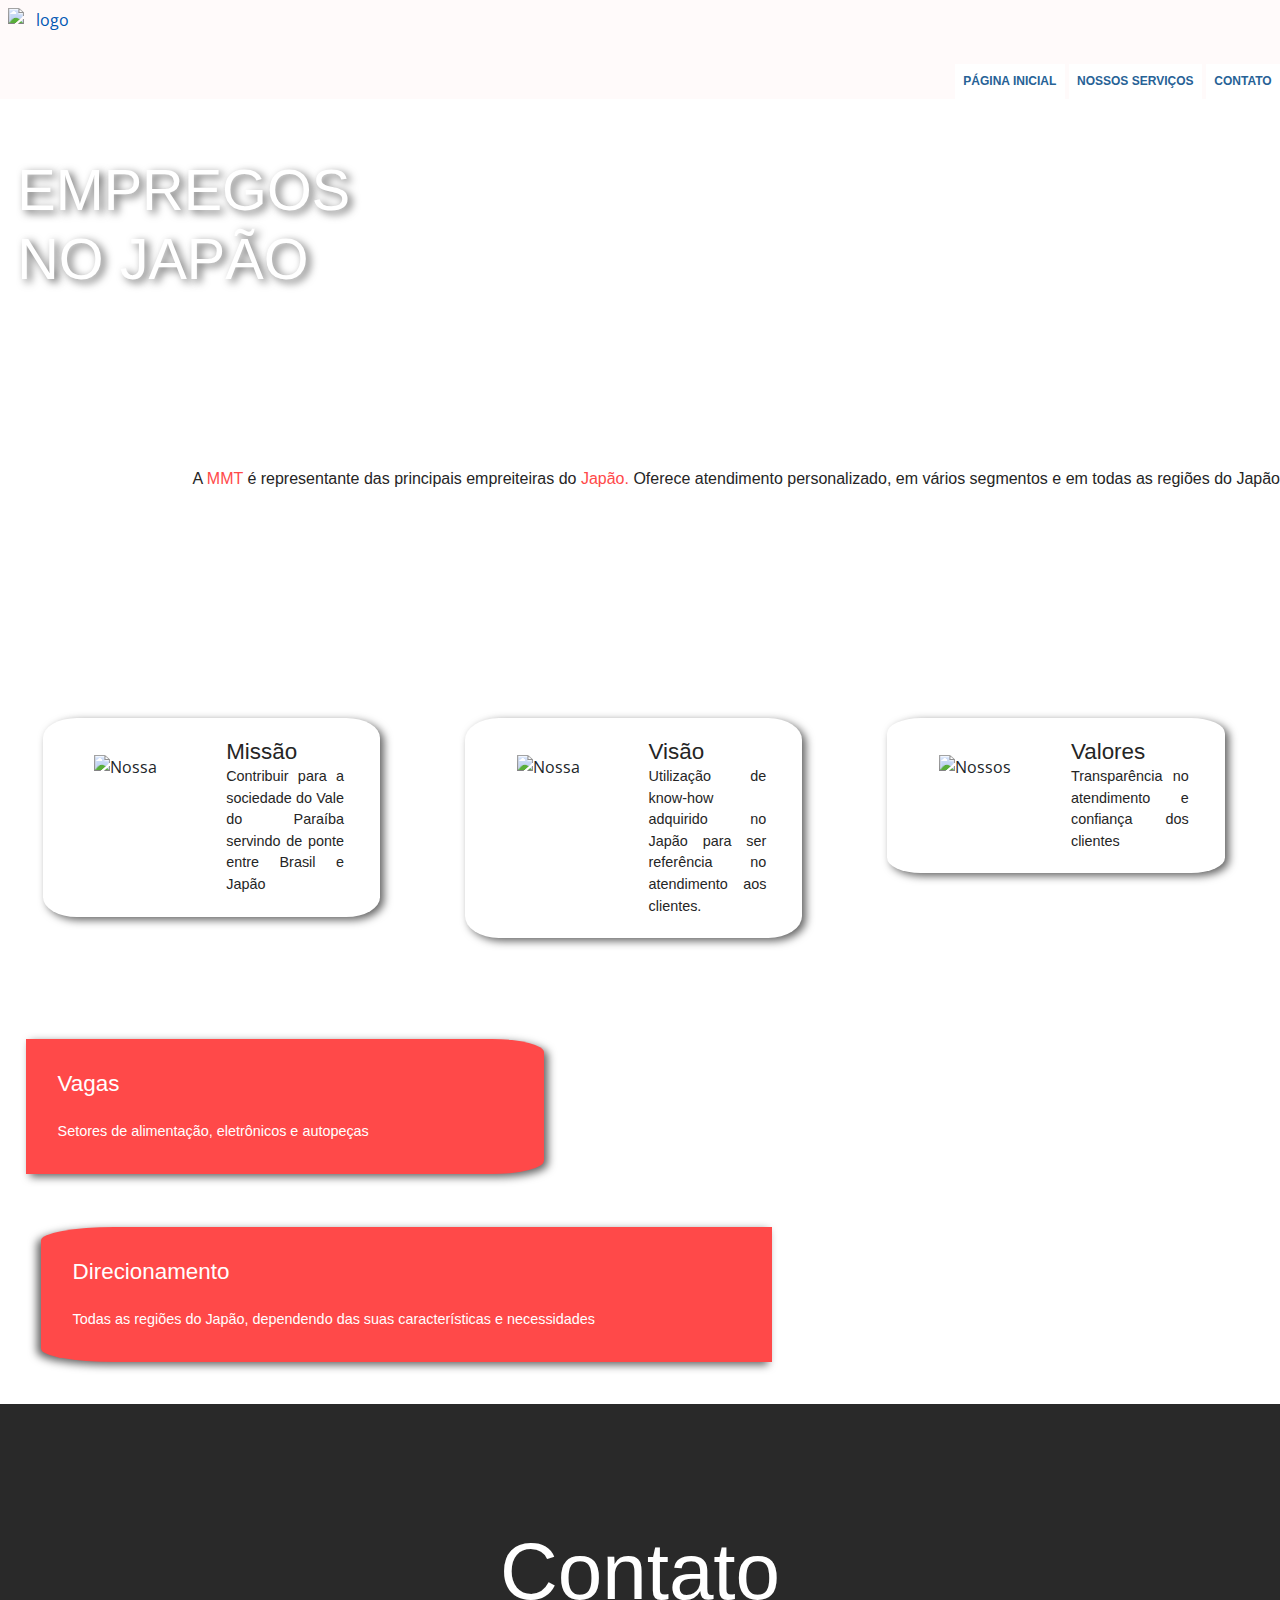
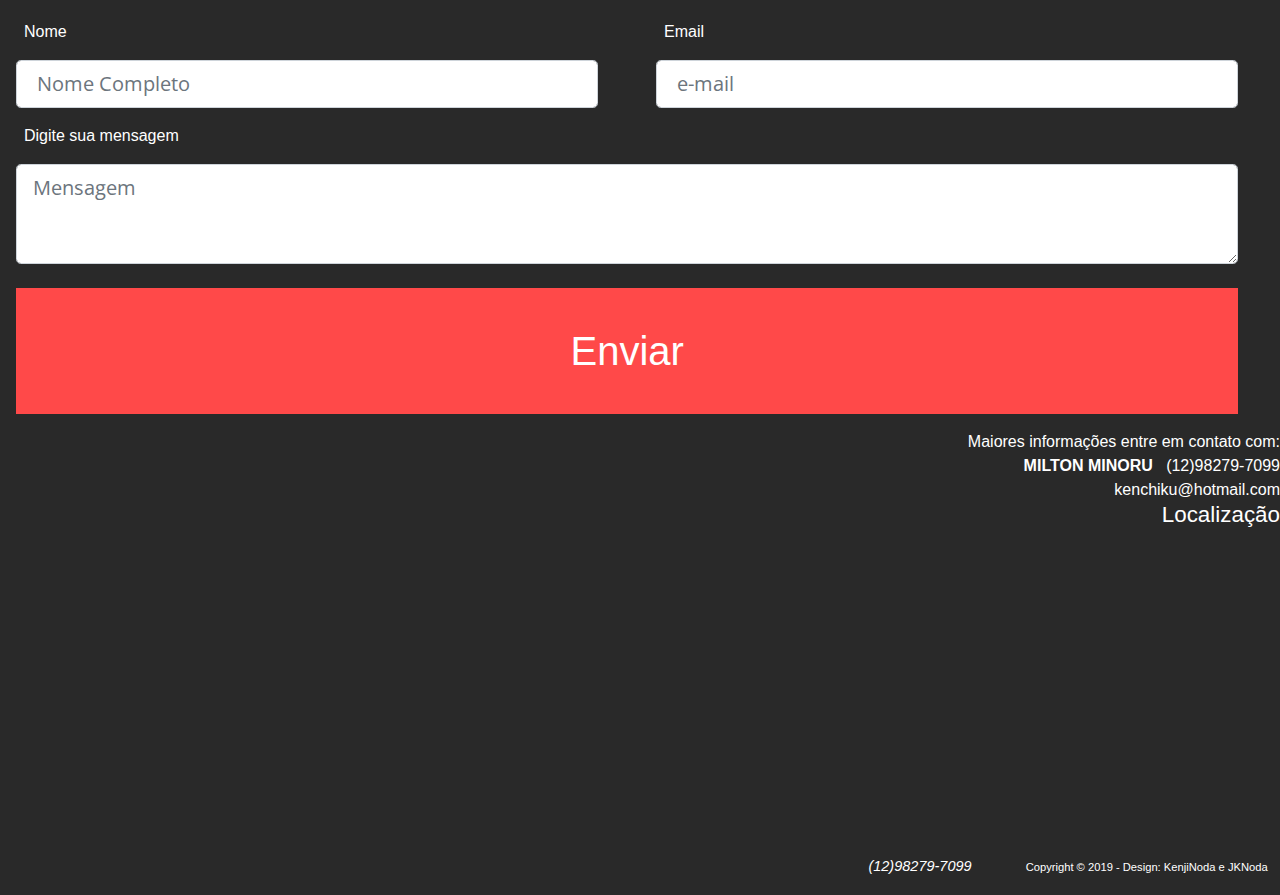
==== commit 4992ae4f: "Versão 2" ====
--- a/index.html
+++ b/index.html
@@ -1,192 +1,229 @@
-<!DOCTYPE html>
-<html lang="pt-br">
-    <head>
-        <title> MMT Serviços</title>
-        <meta charset="utf-8">
-        <meta name="viewport" content="width=device-width, initial-scale=1">  
-        <meta name="author" content="Kenji">
-        <meta name="description" content="Confiança e compreensão mútua (Trust and mutual understanding)">
-        <meta name="keywords" content="representações, empregos, Japão">
-        
-        <link rel="stylesheet" href="https://use.fontawesome.com/releases/v5.2.0/css/all.css" integrity="sha384-hWVjflwFxL6sNzntih27bfxkr27PmbbK/iSvJ+a4+0owXq79v+lsFkW54bOGbiDQ" crossorigin="anonymous">
-        <link rel="stylesheet" href="https://stackpath.bootstrapcdn.com/bootstrap/4.4.1/css/bootstrap.min.css" integrity="sha384-Vkoo8x4CGsO3+Hhxv8T/Q5PaXtkKtu6ug5TOeNV6gBiFeWPGFN9MuhOf23Q9Ifjh" crossorigin="anonymous">
-        <!-- Fonts -->
-        <link href='https://fonts.googleapis.com/css?family=Sintony:400,700' rel='stylesheet' type='text/css'>
-        <link href='https://fonts.googleapis.com/css?family=Open+Sans:400,600,700' rel='stylesheet' type='text/css'>
-        <link rel="stylesheet" href="style/normalize.css">
-        <link rel="stylesheet" href="style/style.css">
-
-    </head>
-
-    <body>
-        <!-- Optional JavaScript -->
-        <!-- jQuery first, then Popper.js, then Bootstrap JS -->
-        <script src="https://code.jquery.com/jquery-3.4.1.slim.min.js" integrity="sha384-J6qa4849blE2+poT4WnyKhv5vZF5SrPo0iEjwBvKU7imGFAV0wwj1yYfoRSJoZ+n" crossorigin="anonymous"></script>
-        <script src="https://cdn.jsdelivr.net/npm/popper.js@1.16.0/dist/umd/popper.min.js" integrity="sha384-Q6E9RHvbIyZFJoft+2mJbHaEWldlvI9IOYy5n3zV9zzTtmI3UksdQRVvoxMfooAo" crossorigin="anonymous"></script>
-        <script src="https://stackpath.bootstrapcdn.com/bootstrap/4.4.1/js/bootstrap.min.js" integrity="sha384-wfSDF2E50Y2D1uUdj0O3uMBJnjuUD4Ih7YwaYd1iqfktj0Uod8GCExl3Og8ifwB6" crossorigin="anonymous"></script>
-        <script src="script/script.js"></script>
-
-        <!--Início Barra de navegação-->
-        <div>
-            <header class="header clearfix">
-                <a href="index.html"><img src="Images/MMTLOGO.png" alt="logo" class="header__logo"></a>
-                <button style="display: none;" class="header__btnMenu"><i class="fas fa-bars fa-2x"></i><span class="hidden">Menu</span></button>
-                <nav class="header__nav">
-                    <ul>
-                        <li><a href="#">PÁGINA INICIAL</a></li>
-                        <li><a href="#">NOSSOS SERVIÇOS</a></li>
-                        <li><a href="#">CONTATO</a></li>
-                    </ul>
-                </nav>
-            </header>
-        </div>
-        <!--Fim da Barra de Navegação-->
-
-        <!--Página principal-->
-        <section class="apresentacao">
-            <div class="apresentacao__image">
-                <h1>EMPREGOS NO JAPÃO</h1>
-                <p>
-                  <span class="texto1">Confiança e compreensão mútua<br>(Trust and mutual understanding)</span>
-                </p>
-            </div>
-        </section>
-        <!-- Fim da Página principal-->
-
-        <!--Sobre nós-->
-            <a name="QuemSomos"></a>
-            <section class="sobrenos clearfix">
-                <h2>Sobre Nós</h2>
-                <img src="Images/flor.png" alt="Quem somos">
-                <p> Fundada em 2019, a empresa MMT é representante das principais empreiteiras do Japão. Oferece atendimento personalizado, em vários segmentos e em todas as regiões do Japão. </p>
-            </section>
-            <section class="quemsomos clearfix">                
-                <article class="quemsomos-col">
-                    <h3>Missão</h3>
-                    <img src="Images/flor.png" alt="Nossa missão">
-                    <p>Contribuir para a sociedade do Vale do Paraíba servindo de ponte entre Brasil e Japão</p>
-                </article>
-                <article class="quemsomos-col">
-                    <h3>Visão</h3>
-                    <img src="Images/flor.png" alt="Nossa visão">
-                    <p>Utilização de know-how adquirido no Japão para ser referência no atendimento aos clientes.</p>
-                </article>
-                <article class="quemsomos-col">
-                    <h3>Valores</h3>       
-                    <img src="Images/flor.png" alt="Nossos valores">
-                    <p>Transparência no atendimento e confiança dos clientes</p>
-                </article>
-            </section>
-            <a name="NossosServicos"></a>
-            <h2>Nossos Serviços</h2>
-            <section class="quemsomos clearfix">                
-                <article class="quemsomos-col">
-                    <h3>Vagas</h3>
-                    <img src="Images/flor.png" alt="Nossa missão">
-                    <p>Setores de alimentação, eletrônicos e autopeças</p>
-                </article>
-                <article class="quemsomos-col">
-                    <h3>Direcionamento</h3>
-                    <img src="Images/flor.png" alt="Nossa visão">
-                    <p>Todas as regiões do Japão, dependendo das suas características e necessidades</p>
-                </article>
-            </section>     
-        <!--Fim do Sobre nós-->
-
-        <!--Contato-->
-        <a name="Contato"></a>
-            <section  class="contato clearfix">
-                <div>
-                    <h2>Contato</h2>
-                    <p>Maiores informações entre em contato com:</p>
-                    <span class="nome"><p><strong>MILTON MINORU</strong></p></span>
-                    <span class="nome"><p><span class="nome">
-                        <i class="fas fa-mobile-alt"><span class='spanHidden'>Fone</span>
-                            <strong>&nbsp;(12)98279-7099</strong>
-                        </i>
-                    </p></span>
-                    <br>
-                    <span class="nome"><p><span class="nome">
-                        <a href="mailto:kenchiku@hotmail.com">
-                            <i class="fas fa-envelope-square"><span class='spanHidden'>Email:</span>
-                                <strong>&nbsp;kenchiku@hotmail.com</strong>                            
-                            </i>
-                        </a>
-                    </p></span>
-                    <br>
-                    <h3>Localização</h3>
-                    <div class="maps">
-                        <iframe src="https://www.google.com/maps/embed?pb=!1m18!1m12!1m3!1d3666.4119214126777!2d-45.8864128492463!3d-23.228092884775027!2m3!1f0!2f0!3f0!3m2!1i1024!2i768!4f13.1!3m3!1m2!1s0x94cc4aeac4372087%3A0x435bc42f51ce5cea!2sAv.%20Andr%C3%B4meda%2C%201799%20-%20Jardim%20Sat%C3%A9lite%2C%20S%C3%A3o%20Jos%C3%A9%20dos%20Campos%20-%20SP%2C%2012230-000!5e0!3m2!1spt-BR!2sbr!4v1577548499061!5m2!1spt-BR!2sbr" width="100%" height="100%" frameborder="0" style="border:0;" allowfullscreen=""></iframe>
-                    </div>
-                    <h3>Email</h3>
-                    <div class="divemail clearfix">
-                        <form id="form-email" method="post" onsubmit='submitDetailsForm()'>
-                        <!--<form id="form-email" target="_blank" action="https://jumprock.co/mail/skrepouso" method="post">                            -->
-                            <div class="mailrow-2">
-                                <label for="nome">Nome</label>
-                                <input placeholder="nome completo" type="text" name="name" id="Nome" maxlength="100" required>
-                            </div>
-                            <div class="mailrow-2">
-                                <label for="email">Email</label>
-                                <input placeholder="email" type="email" name="email" id="e-mail" maxlength="200">
-                            </div>
-                            <div class="mailrow-1">
-                                <label for="mensagem">Digite sua mensagem</label>
-                                <textarea placeholder="mensagem" name="message" id="mensagem"></textarea>
-                            </div>
-                            <div class="mailrow-1">
-                                <input type="submit" value="Enviar" class="mailbutton">
-                            </div>
-                        </form>
-                    </div>
-                </div>       
-            </section>
-            <footer>
-                <ul class="footer-ul-icons">
-                    <li><span class="hidden">Whatsapp</span><i class="fab fa-whatsapp"><span style="font-size:0.725em;">&nbsp;(12)99660-4845 / 98185-6104</span></i></li>
-                    <li><a href="#"><span class="hidden">Twitter</span><i class="fab fa-twitter"></i></a></li>
-                    <li><a href="https://www.http://facebook.com/MMTOffice" target="_blank"><span class="hidden">Facebook</span><i class="fab fa-facebook-square"></i></a></li>
-                </ul>
-                <ul class="footer-copyright">
-                    <li>Copyright &copy; 2019 - Design: <a href="http://www.jknoda.com.br">JKNoda</a></li>
-                </ul>
-            </footer>
-        <!--Fim do footer-->
-
-        <script type="text/javascript" src="script/jquery-3.3.1.min.js"></script>
-        <script type="text/javascript" src="script/menu.js"></script>
-
-        <script type="text/javascript">
-            (function(){
-                var $body = document.querySelector('body');
-                $body.classList.remove('no-js')
-                $body.classList.add('js')
-                
-                    
-                var menu = new Menu({
-                    container: '.header__nav',
-                    toggleBtn: '.header__btnMenu',
-                    widthEnabled: 780 
-                })
-                
-            })()
-
-            function submitDetailsForm()
-            {
-                $.ajax({
-                        url: 'https://jumprock.co/mail/skrepouso',
-                        type: 'POST',
-                        dataType: 'json',
-                        async: false,
-                        data: $('#form-email').serialize(),
-                        success: function(data){
-                            alert('Email enviado com sucesso!');
-                        },
-                        error: function(data){
-                            alert('Falha ao enviar email, por favor utilize outro meio para enviar o email!');
-                        }
-                    });
-            }
-        </script>
-    </body>
+<!DOCTYPE html>
+<html lang="pt-br">
+    <head>
+        <title> MMT Serviços</title>
+        <meta charset="utf-8">
+        <meta name="viewport" content="width=device-width, initial-scale=1">  
+        <meta name="author" content="Kenji">
+        <meta name="description" content="Confiança e compreensão mútua (Trust and mutual understanding)">
+        <meta name="keywords" content="representações, empregos, Japão">
+        
+        <link rel="stylesheet" href="https://use.fontawesome.com/releases/v5.2.0/css/all.css" integrity="sha384-hWVjflwFxL6sNzntih27bfxkr27PmbbK/iSvJ+a4+0owXq79v+lsFkW54bOGbiDQ" crossorigin="anonymous">
+        <!--Bootstrap-->
+        <link rel="stylesheet" href="https://stackpath.bootstrapcdn.com/bootstrap/4.4.1/css/bootstrap.min.css" integrity="sha384-Vkoo8x4CGsO3+Hhxv8T/Q5PaXtkKtu6ug5TOeNV6gBiFeWPGFN9MuhOf23Q9Ifjh" crossorigin="anonymous">
+        <!-- Fonts -->
+        <link href='https://fonts.googleapis.com/css?family=Sintony:400,700' rel='stylesheet' type='text/css'>
+        <link href='https://fonts.googleapis.com/css?family=Open+Sans:400,600,700' rel='stylesheet' type='text/css'>
+        <link rel="stylesheet" href="style/normalize.css">
+        <link rel="stylesheet" href="style/style.css">
+
+    </head>
+
+    <body>
+        <!-- Optional JavaScript -->
+        <!-- jQuery first, then Popper.js, then Bootstrap JS -->
+        <script src="https://code.jquery.com/jquery-3.4.1.slim.min.js" integrity="sha384-J6qa4849blE2+poT4WnyKhv5vZF5SrPo0iEjwBvKU7imGFAV0wwj1yYfoRSJoZ+n" crossorigin="anonymous"></script>
+        <script src="https://cdn.jsdelivr.net/npm/popper.js@1.16.0/dist/umd/popper.min.js" integrity="sha384-Q6E9RHvbIyZFJoft+2mJbHaEWldlvI9IOYy5n3zV9zzTtmI3UksdQRVvoxMfooAo" crossorigin="anonymous"></script>
+        <script src="https://stackpath.bootstrapcdn.com/bootstrap/4.4.1/js/bootstrap.min.js" integrity="sha384-wfSDF2E50Y2D1uUdj0O3uMBJnjuUD4Ih7YwaYd1iqfktj0Uod8GCExl3Og8ifwB6" crossorigin="anonymous"></script>
+        <script src="script/script.js"></script>
+
+        <!--Início Barra de navegação-->
+        <div>
+            <header class="header clearfix">
+                <a href="index.html"><img src="Images/logo.png" alt="logo" class="header__logo"></a>
+                <button style="display: none;" class="header__btnMenu"><i class="fas fa-bars fa-2x"></i><span class="hidden">Menu</span></button>
+                <nav class="header__nav">
+                    <ul>
+                        <li><a href="#">PÁGINA INICIAL</a></li>
+                        <li><a href="#nossosServicos">NOSSOS SERVIÇOS</a></li>
+                        <li><a href="#">CONTATO</a></li>
+                    </ul>
+                </nav>
+            </header>
+        </div>
+        <!--Fim da Barra de Navegação-->
+
+        <!--Página principal-->
+        <section class="apresentacao">
+            <div class="apresentacao__image">
+                <h1>EMPREGOS<br>NO JAPÃO</h1>
+            </div>
+        </section>
+        <!-- Fim da Página principal-->
+
+        <!--Sobre nós-->
+            <a name="QuemSomos"></a>
+            <section class="sobrenos clearfix row" style="padding: 0;">
+                <div class="col-12">
+                    <p>
+                    A <span class="destaque">MMT</span> é representante das principais empreiteiras do <span class="destaque">Japão.</span> Oferece atendimento personalizado, em vários segmentos e em todas as regiões do Japão 
+                    </p>
+                </div>
+                <!--<div class="col">-->
+                    <!--<img src="Images/sakura-2686483_1280.png" alt="Quem somos">-->
+                </div>
+
+            </section>
+
+            <section class="quemsomos clearfix">             
+                <article class="quemsomos-col cards__spacing">
+                        <div class="row cards">
+                        <div class="col">
+                            <img src="Images/missão.png" alt="Nossa missão">
+                        </div>
+                        <div class="col">
+                            <h3>Missão</h3>
+                            <p>Contribuir para a sociedade do Vale do Paraíba servindo de ponte entre Brasil e Japão</p>
+                        </div>
+                    </div>
+                </article>
+                <article class="quemsomos-col cards__spacing">
+                    <div class="row cards">
+                        <div class="col">
+                            <img src="Images/visão.png" alt="Nossa visão">
+                        </div>
+                        <div class="col">
+                            <h3>Visão</h3>
+                            <p>Utilização de know-how adquirido no Japão para ser referência no atendimento aos clientes.</p>
+                        </div>
+                    </div>
+                </article>
+                <article class="quemsomos-col cards__spacing">
+                    <div class="row cards">
+                        <div class="col">
+                            <img src="Images/valores.png" alt="Nossos valores">
+                        </div>
+                        <div class="col">
+                            <h3>Valores</h3> 
+                            <p>Transparência no atendimento e confiança dos clientes</p>
+                        </div>
+                    </div>
+                </article>
+            </section>
+            <div class="background-image-nossosservicos">
+                <a name="NossosServicos"></a>
+                <section class="quemsomos clearfix row" style="padding: 0%; margin: 0;" id="nossosServicos">
+                    <article class="quemsomos-col col-5" style="padding-left: 0;">
+                        <div class="NossosServicos__text1">
+                            <h3>Vagas</h3>
+                            <p>Setores de alimentação, eletrônicos e autopeças</p>
+                        </div>
+                    </article>
+                    <div class="col-7"></div>
+                    <div class="col-5"></div>
+                    <article class="quemsomos-col col-7" style="padding-right: 0;">
+                        <div class="NossosServicos__text2">
+                            <h3>Direcionamento</h3>
+                            <p>Todas as regiões do Japão, dependendo das suas características e necessidades</p>
+                        </div>
+                    </article>
+                </section>
+            </div>     
+        <!--Fim do Sobre nós-->
+
+        <!--Contato-->
+        <a name="Contato"></a>
+            <section  class="contato clearfix">
+                <div class="wrapper__contato">
+                    <h2>Contato</h2>
+                    <div class="divemail clearfix">
+                        <form id="form-email" method="post" onsubmit='submitDetailsForm()'>
+                        <!--<form id="form-email" target="_blank" action="https://jumprock.co/mail/skrepouso" method="post">                            -->
+                            <div class="mailrow-2 input__format">
+                                <label for="nome">Nome</label>
+                                <div class="input__wrapper">
+                                    <input placeholder="Nome Completo" type="text" name="name" id="Nome" maxlength="100" class="form-control form-control-lg" required>
+                                </div>
+                            </div>
+                            <div class="mailrow-2 input__format">
+                                <label for="email">Email</label>
+                                <div class="input__wrapper">
+                                    <input placeholder="e-mail" type="email" name="email" id="e-mail" maxlength="200" class="form-control form-control-lg">
+                                </div>
+                            </div>
+                            <div class="mailrow-1 input__format">
+                                <label for="mensagem">Digite sua mensagem</label>
+                                <div class="input__wrapper">
+                                    <textarea placeholder="Mensagem" name="message" id="mensagem" class="form-control form-control-lg"></textarea>
+                                </div>
+                            </div>
+                            <div class="mailrow-1 input__format">
+                                <div class="input__wrapper">
+                                    <input type="submit" value="Enviar" class="mailbutton">
+                                </div>
+                            </div>
+                        </form>
+                    </div>      
+            </section>
+            <footer>
+                <p>Maiores informações entre em contato com:</p>
+                <span class="nome">
+                    <p><strong>MILTON MINORU</strong></p>
+                </span>
+                <span class="nome">
+                    <p>
+                    <i class="fas fa-mobile-alt"><span class='spanHidden'>Fone</span></i>
+                        &nbsp;<span class="footer__font">(12)98279-7099</span> 
+                    </p>
+                </span>
+                    <br>
+                    <span class="nome"><p><span class="nome">
+                        <a href="mailto:kenchiku@hotmail.com">
+                            <i class="fas fa-envelope-square"><span class='spanHidden'>Email:</span></i>
+                                &nbsp;<span class="footer__font">kenchiku@hotmail.com</span>                   
+                        </a>
+                    </p></span>
+                    <br>
+                    <h3>Localização</h3>
+                    <div class="maps">
+                        <iframe src="https://www.google.com/maps/embed?pb=!1m18!1m12!1m3!1d3666.4119214126777!2d-45.8864128492463!3d-23.228092884775027!2m3!1f0!2f0!3f0!3m2!1i1024!2i768!4f13.1!3m3!1m2!1s0x94cc4aeac4372087%3A0x435bc42f51ce5cea!2sAv.%20Andr%C3%B4meda%2C%201799%20-%20Jardim%20Sat%C3%A9lite%2C%20S%C3%A3o%20Jos%C3%A9%20dos%20Campos%20-%20SP%2C%2012230-000!5e0!3m2!1spt-BR!2sbr!4v1577548499061!5m2!1spt-BR!2sbr" width="100%" height="100%" frameborder="0" style="border:0;" allowfullscreen=""></iframe>
+                    </div>
+                    </div>
+                </div> 
+                <ul class="footer-ul-icons">
+                    <li><span class="hidden">Whatsapp</span><i class="fab fa-whatsapp"><span style="font-size:0.725em; font-family: 'Poppins', 'Arial', sans serif;">&nbsp;(12)98279-7099</span></i></li>
+                    <li><a href="https://facebook.com/MMTOffice" target="_blank"><span class="hidden">Facebook</span><i class="fab fa-facebook-square"></i></a></li>
+                </ul>
+                <ul class="footer-copyright">
+                    <li>Copyright &copy; 2019 - Design: KenjiNoda e JKNoda</li>
+                </ul>
+            </footer>
+        <!--Fim do footer-->
+
+        <script type="text/javascript" src="script/jquery-3.3.1.min.js"></script>
+        <script type="text/javascript" src="script/menu.js"></script>
+
+        <script type="text/javascript">
+            (function(){
+                var $body = document.querySelector('body');
+                $body.classList.remove('no-js')
+                $body.classList.add('js')
+                
+                    
+                var menu = new Menu({
+                    container: '.header__nav',
+                    toggleBtn: '.header__btnMenu',
+                    widthEnabled: 780 
+                })
+                
+            })()
+
+            function submitDetailsForm()
+            {
+                $.ajax({
+                        url: 'https://script.google.com/macros/s/AKfycbwhKCBSLVVZdyRjNnSnJf1WIvgqZWONEQrMGzXO/exec',
+                        type: 'POST',
+                        dataType: 'json',
+                        async: false,
+                        data: $('#form-email').serialize(),
+                        success: function(data){
+                            alert('Email enviado com sucesso!');
+                        },
+                        error: function(data){
+                            alert('Falha ao enviar email, por favor utilize outro meio para enviar o email!');
+                        }
+                    });
+            }
+        </script>
+    </body>
 </html>--- a/style/style.css
+++ b/style/style.css
@@ -1,311 +1,436 @@
-/*Formatação Padrão*/
-body{
-  margin: 0;
-  font-family: 'Open Sans', sans-serif;
-}
-
-h1, h2, h3, p{
-  font-family: "Impact", "Bebas Neue Regular", "Arial", sans-serif;
-  color: #ff3939;
-  padding: 0;
-  margin: 0.3em;
-}
-
-p {
-  font-size: 1em;
-}
-
-h1{
-  font-size: 3em;
-}
-
-h2 {
-  font-size: 1.7em;
-}
-h3 {
-  font-size: 1.4em;
-}
-
-.clearfix:after{
-  content: ' ';
-  display: block;
-  clear: both;
-}
-
-.spanHidden{
-  width: 0;
-  height: 0;
-  overflow: hidden;
-  visibility: hidden;
-  display: inline-block;
-}
-
-.hidden{
-  width: 0;
-  height: 0;
-  overflow: hidden;
-  visibility: hidden;
-  display: block;
-}
-
-
-/*Header*/
-
-.header{
-  background: snow;
-  background-color: rgb(248, 98, 98); 
-  width: 100%;
-}
-
-.header__logo{
-  text-align: center;
-  margin: 0px;
-  padding: 0.31em;
-  display: block;
-}
-
-.js .header__logo{
-  float: left;
-}
-
-.header__logo{
-  width: 10em;
-}
-
-.js .header__btnMenu{
-  float: right;
-  margin: 1.5em;
-  background: transparent;
-  border: none;
-  font-size: 0.875em;
-}
-
-/*Nav*/
-
-.header__nav{
-  clear:left;
-}
-
-.header__nav ul{
-  margin: 0;
-  padding: 0;
-}
-
-.header__nav li{
-  list-style-type: none;
-  background: #276296;
-  text-align: center;    
-  border-bottom: 1px dotted rgba(255,255,255,0.2);
-}
-.header__nav a{
-  color: white;
-  text-decoration: none;
-  text-transform: uppercase;
-  color: #FEE2C0;
-  font-size: 0.75em;
-  font-weight: 600;
-  display: block;
-  padding: 1.56em 0;
-  transition: 0.3s ease;
-}
-.header__nav a:hover{
-  color: #E16D71;
-}
-
-/*Página principal*/
-
-.apresentacao{
-  text-align: center;
-  padding: 0px;
-}
-
-.apresentacao__image{
-  width:auto;
-  height:25em;
-  background-image: url(../Images/background-image-mountain2.jpg);
-  background-size:cover;
-  background-attachment:scroll;
-  background-repeat:no-repeat;
-  align-content: center;
-}
-
-.apresentacao__image h1{
-  padding: 2em 0 0 0;
-}
-
-/*Quem somos*/
-.sobrenos img{
-  padding-right: 1em;
-  height: 4.5em;
-  float: left;
-}
-
-.quemsomos {
-  padding: 1em;
-}
-
-.quemsomos article{
-  display: inline-block;
-  padding-top: 0.125em;
-  text-align: justify;
-}
-.quemsomos img{
-  padding-right: 1em;
-  height: 4.5em;
-  float: left;
-}
-
-.contato{
-  text-align: center;
-  padding: 1em;
-}
-
-.nome{
-  display: inline-block;
-}
-
-.maps{
-  width: 100%;
-  height: 20em;
-}
-
-.contato label, input{
-  display: block;
-}
-
-.divemail{
-  text-align: left;
-}
-
-#nome, #email, #mensagem{
-  width: 100%;
-}
-
-#mensagem{
-  height: 5em;
-}
-
-.mailrow-2, .mailrow-1{
-  padding-bottom: 1em;
-}
-
-.mailbutton{
-  background: #276296;
-  color: #FEE2C0;
-  border-radius: 0.625em;
-  padding: 1em 0 1em 0;
-  width: 100%; 
-  transition: 0.3s ease;
-}
-
-.mailbutton:hover{
-  color: #E16D71;
-  background: #276296de;    
-  cursor: pointer;
-}
-
-footer{
-  background: #84bcec;
-  text-align: center;
-}
-
-footer li{
-  display: inline-block;
-  padding-right: 0.1em;
-  list-style-type: none;
-}
-
-.footer-ul-icons{
-  font-size: 1.25em;
-  display: inline-block;
-  list-style: none;
-}
-
-.footer-copyright{
-  font-size: 0.70em;
-  display: inline-block;
-}
-
-@media screen and (min-width: 48.75em) /* 780px */
-{
-    .header__btnMenu{
-        display: none;
-    }
-
-    .header__logo{
-        float: none;
-        display: inline-block;
-    }
-
-    .js .header__logo{
-        float: none;
-    }
-   
-    .header__nav{
-        display: inline-block;
-    }
-
-
-    .header__nav{
-        background: transparent;
-        float: right;
-        margin-top: 4em;
-    }
-    .header__nav ul{
-        margin: 0;
-        padding: 0;
-    }
-    .header__nav li{
-        display: inline-block;
-        border: 0;
-    }
-    .header__nav a{
-        color: #276296;
-        background: white;
-        padding: 0.7em;
-    }
-    .header__nav a:hover{
-        color: #E16D71;
-        background: #b2d1ec;
-    }
-
-    .quemsomos img{
-        height: 3.5em;
-    }
-
-    .quemsomos p{
-        font-size: 0.9em;
-    }
-
-    .quemsomos-col{
-        width: 29%;
-        margin: 2%;
-        float: left;
-    }
-
-    .contato p{
-        font-size: 1.25em;
-    }
-
-    .mailrow-1{
-        width: 98%;
-        margin-right: 2%;
-        float: left;
-    }
-    .mailrow-2{
-        width: 48%;
-        margin-right: 2%;
-        float: left;
-    }
-
-    footer{
-        text-align: right;
-    }
-    .footer-copyright {
-        margin-right: 1em;
-    }
-}
-
-
-  
+/*Formatação Padrão*/
+body{
+  margin: 0;
+  font-family: 'Open Sans', sans-serif;
+}
+
+h1, h2, h3, p{
+  font-family: "PoppinsExtraLight", "Poppins", "Arial", sans-serif;
+  color: #252525;
+  padding: 0;
+  margin: 0;
+}
+
+p {
+  font-size: 1em;
+}
+
+h1{
+  font-size: 3em;
+}
+
+h2 {
+  font-size: 1.7em;
+}
+h3 {
+  font-size: 1.4em;
+}
+
+.destaque{
+  color: rgb(255, 73, 73);
+}
+
+.clearfix:after{
+  content: ' ';
+  display: block;
+  clear: both;
+}
+
+.spanHidden{
+  width: 0;
+  height: 0;
+  overflow: hidden;
+  visibility: hidden;
+  display: inline-block;
+}
+
+.hidden{
+  width: 0;
+  height: 0;
+  overflow: hidden;
+  visibility: hidden;
+  display: block;
+}
+
+
+/*Header*/
+
+.header{
+  background-color:snow; 
+  width: 100%;
+}
+
+.header__logo{
+  text-align: center;
+  margin: 0px;
+  padding: 0.5em 0 0 0.5em;
+  display: block;
+}
+
+.js .header__logo{
+  float: left;
+}
+
+.header__logo{
+  width: 5em;
+}
+
+.js .header__btnMenu{
+  float: right;
+  margin: 1.5em;
+  background: transparent;
+  border: none;
+  font-size: 0.875em;
+}
+
+/*Nav*/
+
+.header__nav{
+  clear:left;
+}
+
+.header__nav ul{
+  margin: 0;
+  padding: 0;
+}
+
+.header__nav li{
+  list-style-type: none;
+  background: rgb(255, 73, 73);
+  text-align: center;    
+  border-bottom: 1px dotted rgba(255, 255, 255, 1);
+}
+.header__nav a{
+  color: white;
+  text-decoration: none;
+  text-transform: uppercase;
+  color: rgb(255, 255, 255);
+  font-size: 0.75em;
+  font-weight: 600;
+  display: block;
+  padding: 1.56em 0;
+  transition: 0.3s ease;
+  font-family: "Poppins", "Impact","Arial", sans-serif;
+}
+.header__nav a:hover{
+  background-color: rgb(255, 53, 53);
+  color: white;
+}
+
+
+/*Página principal*/
+
+.apresentacao{
+  text-align: center;
+  padding: 0px;
+}
+
+.apresentacao__image{
+  width:auto;
+  height:21em;
+  background-image: url(../Images/background-image-mountain3.jpg);
+  background-size:cover;
+  background-attachment:scroll;
+  background-repeat:no-repeat;
+  background-position: center;
+
+}
+
+.apresentacao__image h1{
+  font-family: "Bebas Neue Regular", "Impact", "Arial", sans-serif;
+  font-size: 3.6em;
+  padding: 1.0em 0 0 0.3em;
+  color: white;
+  margin: 0;
+  text-align: left;
+  text-shadow: 4px 3px 8px rgb(99, 99, 99);
+}
+
+/*Quem somos*/
+.sobrenos{
+  /*background-image: url(../Images/FLOR.jpg);*/
+}
+
+.sobrenos img{
+  padding-left: 1em;
+  margin: 0px;
+  height: 21em;
+  float: right;
+}
+
+.sobrenos p{
+  height: 15em;
+  /*max-width: 10em;*/
+  font-size: 1em;
+  float: right;
+  padding: 2em 0 0 2em;
+}
+
+.quemsomos {
+  padding: 1em 0;
+}
+
+.cards__spacing{
+  padding: 2em;
+}
+
+.quemsomos article{
+  display: inline-block;
+  padding-top: 0.125em;
+  text-align: justify;
+}
+.quemsomos img{
+  padding: 1em 1em;
+  height: 14.3em;
+  float: left;
+}
+
+.cards{
+  padding: 1.3em;
+  border-radius: 10%;
+  box-shadow:4px 3px 8px rgb(99, 99, 99);
+}
+
+.background-image-nossosservicos{
+ background-image: url(../Images/Japão.png);
+ background-size: contain;
+ background-repeat: no-repeat;
+ background-position: center;
+}
+
+.NossosServicos__text1{
+  padding: 2em;
+  background-color: rgb(255, 73, 73);
+  border-radius: 0% 10% 10% 0%;
+  box-shadow:4px 3px 8px rgb(99, 99, 99);;
+}
+
+.NossosServicos__text2{
+  padding: 2em;
+  background-color: rgb(255, 73, 73);
+  border-radius: 10% 0% 0% 10%;
+  box-shadow:-4px 3px 8px rgb(99, 99, 99);;
+}
+
+.NossosServicos__text1 p, .NossosServicos__text2 p{
+  color: white;
+}
+
+.NossosServicos__text1 h3, .NossosServicos__text2 h3{
+  color: white;
+  padding: 0em 0em 1em 0em;
+}
+.wrapper__contato{
+  background-color: rgb(41, 41, 41);
+}
+
+.contato{
+  text-align: center;
+  padding: 1em 0 0 0;
+}
+
+.contato h2{
+  font-family: "Bebas Neue Regular", "Impact", "Arial", sans-serif;
+  color: white;
+  padding: 1.5em 0em 0em;
+  font-size: 5em;
+}
+
+.contato label{
+  color: white;
+  font-size: 1em;
+  font-family: "Poppins", "Arial", sans-serif;
+  padding: 0 0.5em;
+}
+
+.contato input{
+  padding: 1em;
+}
+
+.input__wrapper{
+  padding: 0.5em 0 0 0;
+}
+
+.input__format{
+  padding:0 1em;
+}
+
+.nome{
+  display: inline-block;
+}
+
+.maps{
+  width: 100%;
+  height: 20em;
+  padding: 1em 2em;
+  border-radius: 15%;
+}
+
+.contato label, input{
+  display: block;
+}
+
+.divemail{
+  text-align: left;
+}
+
+#nome, #email, #mensagem{
+  width: 100%;
+}
+
+#mensagem{
+  height: 5em;
+}
+
+.mailrow-2, .mailrow-1{
+  padding-bottom: 1em;
+}
+
+.mailbutton{
+  background: rgb(255, 73, 73);
+  color: white;
+  padding: 0.2em 0 0.2em 0;
+  width: 100%; 
+  transition: 0.3s ease;
+  font-family: "Bebas Neue Regular", "Impact", "Arial", sans-serif;
+  font-size: 2.5em;
+  border: none;
+}
+
+.mailbutton:hover{
+  background: rgb(255, 55, 55);   
+  cursor: pointer;
+  border: none;
+}
+
+footer{
+  background: rgb(41, 41, 41);
+  text-align: center;
+  font-family: "Poppins", "Arial", sans-serif;
+}
+
+footer h3{
+  color: white;
+}
+ 
+footer p {
+  color: white;
+  font-family: "Poppins", "Arial", sans-serif;
+}
+
+.footer__wrapper{
+  background-color: ;
+}
+
+footer li{
+  display: inline-block;
+  padding-right: 0.1em;
+  list-style-type: none;
+  color: white;
+  font-family: "Poppins", "Arial", sans-serif;
+}
+
+.footer-ul-icons{
+  font-size: 1.25em;
+  display: inline-block;
+  list-style: none;
+  color: white;
+  font-family: "Poppins", "Arial", sans-serif;
+}
+
+.footer-copyright{
+  font-size: 0.70em;
+  display: inline-block;
+  color: white;
+}
+
+footer a{
+  color: white;
+}
+
+footer a:hover{
+  color: rgb(255, 159, 159);
+}
+@media screen and (min-width: 48.75em) /* 780px */
+{
+    .header__btnMenu{
+        display: none;
+    }
+
+    .header__logo{
+        float: none;
+        display: inline-block;
+    }
+
+    .js .header__logo{
+        float: none;
+    }
+   
+    .header__nav{
+        display: inline-block;
+    }
+
+
+    .header__nav{
+        background: transparent;
+        float: right;
+        margin-top: 4em;
+    }
+    .header__nav ul{
+        margin: 0;
+        padding: 0;
+    }
+    .header__nav li{
+        display: inline-block;
+        border: 0;
+    }
+    .header__nav a{
+        color: #276296;
+        background: white;
+        padding: 0.7em;
+    }
+    .header__nav a:hover{
+        color: #E16D71;
+        background: #b2d1ec;
+    }
+
+    .quemsomos img{
+        height: 3.5em;
+    }
+
+    .quemsomos p{
+        font-size: 0.9em;
+    }
+
+    .quemsomos-col{
+        width: 29%;
+        margin: 2%;
+        float: left;
+    }
+
+    .contato p{
+        font-size: 1.25em;
+    }
+
+    .mailrow-1{
+        width: 98%;
+        margin-right: 2%;
+        float: left;
+    }
+    .mailrow-2{
+        width: 48%;
+        margin-right: 2%;
+        float: left;
+    }
+
+    footer{
+        text-align: right;
+    }
+    .footer-copyright {
+        margin-right: 1em;
+    }
+}
+
+
+  
   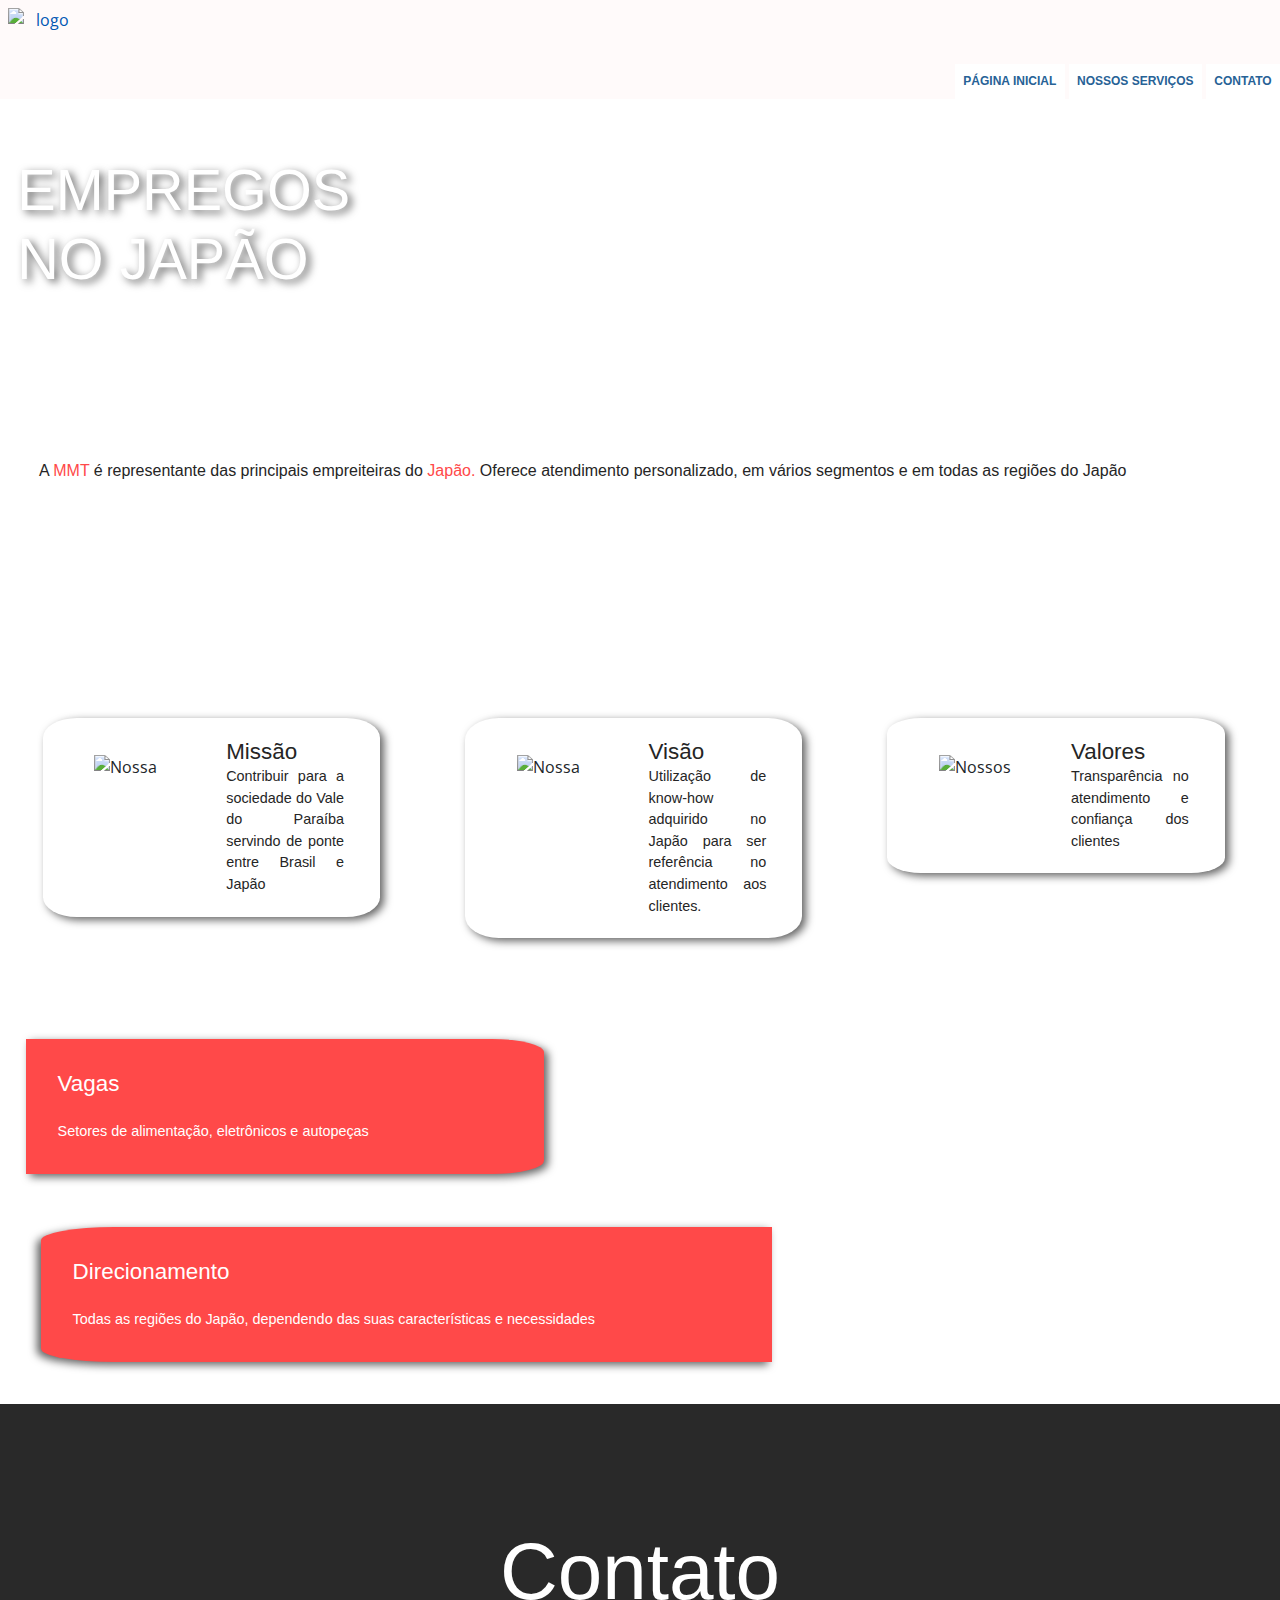
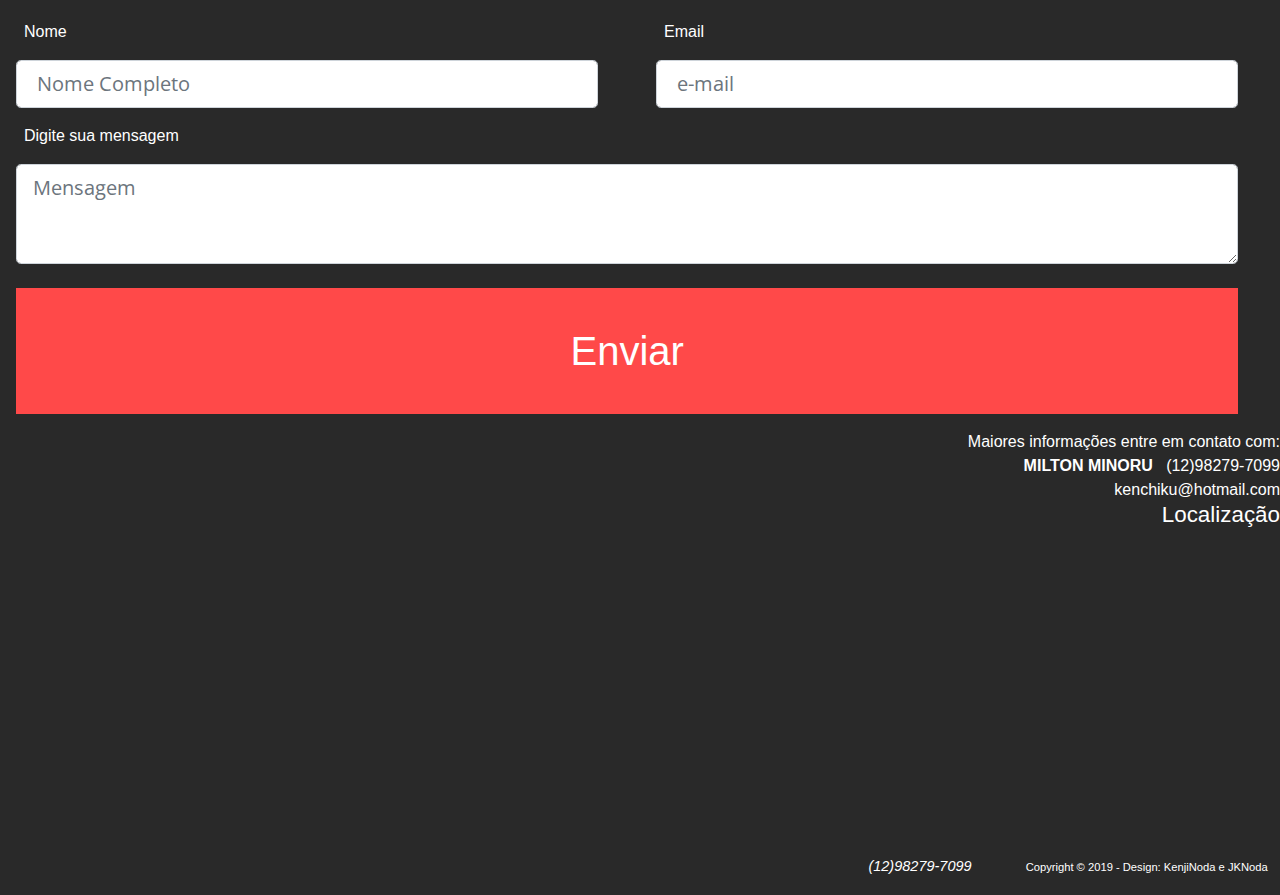
==== commit 884a8aad: "31/12/2019 17h21" ====
--- a/index.html
+++ b/index.html
@@ -1,229 +1,229 @@
-<!DOCTYPE html>
-<html lang="pt-br">
-    <head>
-        <title> MMT Serviços</title>
-        <meta charset="utf-8">
-        <meta name="viewport" content="width=device-width, initial-scale=1">  
-        <meta name="author" content="Kenji">
-        <meta name="description" content="Confiança e compreensão mútua (Trust and mutual understanding)">
-        <meta name="keywords" content="representações, empregos, Japão">
-        
-        <link rel="stylesheet" href="https://use.fontawesome.com/releases/v5.2.0/css/all.css" integrity="sha384-hWVjflwFxL6sNzntih27bfxkr27PmbbK/iSvJ+a4+0owXq79v+lsFkW54bOGbiDQ" crossorigin="anonymous">
-        <!--Bootstrap-->
-        <link rel="stylesheet" href="https://stackpath.bootstrapcdn.com/bootstrap/4.4.1/css/bootstrap.min.css" integrity="sha384-Vkoo8x4CGsO3+Hhxv8T/Q5PaXtkKtu6ug5TOeNV6gBiFeWPGFN9MuhOf23Q9Ifjh" crossorigin="anonymous">
-        <!-- Fonts -->
-        <link href='https://fonts.googleapis.com/css?family=Sintony:400,700' rel='stylesheet' type='text/css'>
-        <link href='https://fonts.googleapis.com/css?family=Open+Sans:400,600,700' rel='stylesheet' type='text/css'>
-        <link rel="stylesheet" href="style/normalize.css">
-        <link rel="stylesheet" href="style/style.css">
-
-    </head>
-
-    <body>
-        <!-- Optional JavaScript -->
-        <!-- jQuery first, then Popper.js, then Bootstrap JS -->
-        <script src="https://code.jquery.com/jquery-3.4.1.slim.min.js" integrity="sha384-J6qa4849blE2+poT4WnyKhv5vZF5SrPo0iEjwBvKU7imGFAV0wwj1yYfoRSJoZ+n" crossorigin="anonymous"></script>
-        <script src="https://cdn.jsdelivr.net/npm/popper.js@1.16.0/dist/umd/popper.min.js" integrity="sha384-Q6E9RHvbIyZFJoft+2mJbHaEWldlvI9IOYy5n3zV9zzTtmI3UksdQRVvoxMfooAo" crossorigin="anonymous"></script>
-        <script src="https://stackpath.bootstrapcdn.com/bootstrap/4.4.1/js/bootstrap.min.js" integrity="sha384-wfSDF2E50Y2D1uUdj0O3uMBJnjuUD4Ih7YwaYd1iqfktj0Uod8GCExl3Og8ifwB6" crossorigin="anonymous"></script>
-        <script src="script/script.js"></script>
-
-        <!--Início Barra de navegação-->
-        <div>
-            <header class="header clearfix">
-                <a href="index.html"><img src="Images/logo.png" alt="logo" class="header__logo"></a>
-                <button style="display: none;" class="header__btnMenu"><i class="fas fa-bars fa-2x"></i><span class="hidden">Menu</span></button>
-                <nav class="header__nav">
-                    <ul>
-                        <li><a href="#">PÁGINA INICIAL</a></li>
-                        <li><a href="#nossosServicos">NOSSOS SERVIÇOS</a></li>
-                        <li><a href="#">CONTATO</a></li>
-                    </ul>
-                </nav>
-            </header>
-        </div>
-        <!--Fim da Barra de Navegação-->
-
-        <!--Página principal-->
-        <section class="apresentacao">
-            <div class="apresentacao__image">
-                <h1>EMPREGOS<br>NO JAPÃO</h1>
-            </div>
-        </section>
-        <!-- Fim da Página principal-->
-
-        <!--Sobre nós-->
-            <a name="QuemSomos"></a>
-            <section class="sobrenos clearfix row" style="padding: 0;">
-                <div class="col-12">
-                    <p>
-                    A <span class="destaque">MMT</span> é representante das principais empreiteiras do <span class="destaque">Japão.</span> Oferece atendimento personalizado, em vários segmentos e em todas as regiões do Japão 
-                    </p>
-                </div>
-                <!--<div class="col">-->
-                    <!--<img src="Images/sakura-2686483_1280.png" alt="Quem somos">-->
-                </div>
-
-            </section>
-
-            <section class="quemsomos clearfix">             
-                <article class="quemsomos-col cards__spacing">
-                        <div class="row cards">
-                        <div class="col">
-                            <img src="Images/missão.png" alt="Nossa missão">
-                        </div>
-                        <div class="col">
-                            <h3>Missão</h3>
-                            <p>Contribuir para a sociedade do Vale do Paraíba servindo de ponte entre Brasil e Japão</p>
-                        </div>
-                    </div>
-                </article>
-                <article class="quemsomos-col cards__spacing">
-                    <div class="row cards">
-                        <div class="col">
-                            <img src="Images/visão.png" alt="Nossa visão">
-                        </div>
-                        <div class="col">
-                            <h3>Visão</h3>
-                            <p>Utilização de know-how adquirido no Japão para ser referência no atendimento aos clientes.</p>
-                        </div>
-                    </div>
-                </article>
-                <article class="quemsomos-col cards__spacing">
-                    <div class="row cards">
-                        <div class="col">
-                            <img src="Images/valores.png" alt="Nossos valores">
-                        </div>
-                        <div class="col">
-                            <h3>Valores</h3> 
-                            <p>Transparência no atendimento e confiança dos clientes</p>
-                        </div>
-                    </div>
-                </article>
-            </section>
-            <div class="background-image-nossosservicos">
-                <a name="NossosServicos"></a>
-                <section class="quemsomos clearfix row" style="padding: 0%; margin: 0;" id="nossosServicos">
-                    <article class="quemsomos-col col-5" style="padding-left: 0;">
-                        <div class="NossosServicos__text1">
-                            <h3>Vagas</h3>
-                            <p>Setores de alimentação, eletrônicos e autopeças</p>
-                        </div>
-                    </article>
-                    <div class="col-7"></div>
-                    <div class="col-5"></div>
-                    <article class="quemsomos-col col-7" style="padding-right: 0;">
-                        <div class="NossosServicos__text2">
-                            <h3>Direcionamento</h3>
-                            <p>Todas as regiões do Japão, dependendo das suas características e necessidades</p>
-                        </div>
-                    </article>
-                </section>
-            </div>     
-        <!--Fim do Sobre nós-->
-
-        <!--Contato-->
-        <a name="Contato"></a>
-            <section  class="contato clearfix">
-                <div class="wrapper__contato">
-                    <h2>Contato</h2>
-                    <div class="divemail clearfix">
-                        <form id="form-email" method="post" onsubmit='submitDetailsForm()'>
-                        <!--<form id="form-email" target="_blank" action="https://jumprock.co/mail/skrepouso" method="post">                            -->
-                            <div class="mailrow-2 input__format">
-                                <label for="nome">Nome</label>
-                                <div class="input__wrapper">
-                                    <input placeholder="Nome Completo" type="text" name="name" id="Nome" maxlength="100" class="form-control form-control-lg" required>
-                                </div>
-                            </div>
-                            <div class="mailrow-2 input__format">
-                                <label for="email">Email</label>
-                                <div class="input__wrapper">
-                                    <input placeholder="e-mail" type="email" name="email" id="e-mail" maxlength="200" class="form-control form-control-lg">
-                                </div>
-                            </div>
-                            <div class="mailrow-1 input__format">
-                                <label for="mensagem">Digite sua mensagem</label>
-                                <div class="input__wrapper">
-                                    <textarea placeholder="Mensagem" name="message" id="mensagem" class="form-control form-control-lg"></textarea>
-                                </div>
-                            </div>
-                            <div class="mailrow-1 input__format">
-                                <div class="input__wrapper">
-                                    <input type="submit" value="Enviar" class="mailbutton">
-                                </div>
-                            </div>
-                        </form>
-                    </div>      
-            </section>
-            <footer>
-                <p>Maiores informações entre em contato com:</p>
-                <span class="nome">
-                    <p><strong>MILTON MINORU</strong></p>
-                </span>
-                <span class="nome">
-                    <p>
-                    <i class="fas fa-mobile-alt"><span class='spanHidden'>Fone</span></i>
-                        &nbsp;<span class="footer__font">(12)98279-7099</span> 
-                    </p>
-                </span>
-                    <br>
-                    <span class="nome"><p><span class="nome">
-                        <a href="mailto:kenchiku@hotmail.com">
-                            <i class="fas fa-envelope-square"><span class='spanHidden'>Email:</span></i>
-                                &nbsp;<span class="footer__font">kenchiku@hotmail.com</span>                   
-                        </a>
-                    </p></span>
-                    <br>
-                    <h3>Localização</h3>
-                    <div class="maps">
-                        <iframe src="https://www.google.com/maps/embed?pb=!1m18!1m12!1m3!1d3666.4119214126777!2d-45.8864128492463!3d-23.228092884775027!2m3!1f0!2f0!3f0!3m2!1i1024!2i768!4f13.1!3m3!1m2!1s0x94cc4aeac4372087%3A0x435bc42f51ce5cea!2sAv.%20Andr%C3%B4meda%2C%201799%20-%20Jardim%20Sat%C3%A9lite%2C%20S%C3%A3o%20Jos%C3%A9%20dos%20Campos%20-%20SP%2C%2012230-000!5e0!3m2!1spt-BR!2sbr!4v1577548499061!5m2!1spt-BR!2sbr" width="100%" height="100%" frameborder="0" style="border:0;" allowfullscreen=""></iframe>
-                    </div>
-                    </div>
-                </div> 
-                <ul class="footer-ul-icons">
-                    <li><span class="hidden">Whatsapp</span><i class="fab fa-whatsapp"><span style="font-size:0.725em; font-family: 'Poppins', 'Arial', sans serif;">&nbsp;(12)98279-7099</span></i></li>
-                    <li><a href="https://facebook.com/MMTOffice" target="_blank"><span class="hidden">Facebook</span><i class="fab fa-facebook-square"></i></a></li>
-                </ul>
-                <ul class="footer-copyright">
-                    <li>Copyright &copy; 2019 - Design: KenjiNoda e JKNoda</li>
-                </ul>
-            </footer>
-        <!--Fim do footer-->
-
-        <script type="text/javascript" src="script/jquery-3.3.1.min.js"></script>
-        <script type="text/javascript" src="script/menu.js"></script>
-
-        <script type="text/javascript">
-            (function(){
-                var $body = document.querySelector('body');
-                $body.classList.remove('no-js')
-                $body.classList.add('js')
-                
-                    
-                var menu = new Menu({
-                    container: '.header__nav',
-                    toggleBtn: '.header__btnMenu',
-                    widthEnabled: 780 
-                })
-                
-            })()
-
-            function submitDetailsForm()
-            {
-                $.ajax({
-                        url: 'https://script.google.com/macros/s/AKfycbwhKCBSLVVZdyRjNnSnJf1WIvgqZWONEQrMGzXO/exec',
-                        type: 'POST',
-                        dataType: 'json',
-                        async: false,
-                        data: $('#form-email').serialize(),
-                        success: function(data){
-                            alert('Email enviado com sucesso!');
-                        },
-                        error: function(data){
-                            alert('Falha ao enviar email, por favor utilize outro meio para enviar o email!');
-                        }
-                    });
-            }
-        </script>
-    </body>
+<!DOCTYPE html>
+<html lang="pt-br">
+    <head>
+        <title> MMT Serviços</title>
+        <meta charset="utf-8">
+        <meta name="viewport" content="width=device-width, initial-scale=1">  
+        <meta name="author" content="Kenji">
+        <meta name="description" content="Confiança e compreensão mútua (Trust and mutual understanding)">
+        <meta name="keywords" content="representações, empregos, Japão">
+        
+        <link rel="stylesheet" href="https://use.fontawesome.com/releases/v5.2.0/css/all.css" integrity="sha384-hWVjflwFxL6sNzntih27bfxkr27PmbbK/iSvJ+a4+0owXq79v+lsFkW54bOGbiDQ" crossorigin="anonymous">
+        <!--Bootstrap-->
+        <link rel="stylesheet" href="https://stackpath.bootstrapcdn.com/bootstrap/4.4.1/css/bootstrap.min.css" integrity="sha384-Vkoo8x4CGsO3+Hhxv8T/Q5PaXtkKtu6ug5TOeNV6gBiFeWPGFN9MuhOf23Q9Ifjh" crossorigin="anonymous">
+        <!-- Fonts -->
+        <link href='https://fonts.googleapis.com/css?family=Sintony:400,700' rel='stylesheet' type='text/css'>
+        <link href='https://fonts.googleapis.com/css?family=Open+Sans:400,600,700' rel='stylesheet' type='text/css'>
+        <link rel="stylesheet" href="style/normalize.css">
+        <link rel="stylesheet" href="style/style.css">
+
+    </head>
+
+    <body>
+        <!-- Optional JavaScript -->
+        <!-- jQuery first, then Popper.js, then Bootstrap JS -->
+        <script src="https://code.jquery.com/jquery-3.4.1.slim.min.js" integrity="sha384-J6qa4849blE2+poT4WnyKhv5vZF5SrPo0iEjwBvKU7imGFAV0wwj1yYfoRSJoZ+n" crossorigin="anonymous"></script>
+        <script src="https://cdn.jsdelivr.net/npm/popper.js@1.16.0/dist/umd/popper.min.js" integrity="sha384-Q6E9RHvbIyZFJoft+2mJbHaEWldlvI9IOYy5n3zV9zzTtmI3UksdQRVvoxMfooAo" crossorigin="anonymous"></script>
+        <script src="https://stackpath.bootstrapcdn.com/bootstrap/4.4.1/js/bootstrap.min.js" integrity="sha384-wfSDF2E50Y2D1uUdj0O3uMBJnjuUD4Ih7YwaYd1iqfktj0Uod8GCExl3Og8ifwB6" crossorigin="anonymous"></script>
+        <script src="script/script.js"></script>
+
+        <!--Início Barra de navegação-->
+        <div>
+            <header class="header clearfix">
+                <a href="index.html"><img src="Images/logo.png" alt="logo" class="header__logo"></a>
+                <button style="display: none;" class="header__btnMenu"><i class="fas fa-bars fa-2x"></i><span class="hidden">Menu</span></button>
+                <nav class="header__nav">
+                    <ul>
+                        <li><a href="#">PÁGINA INICIAL</a></li>
+                        <li><a href="#nossosServicos">NOSSOS SERVIÇOS</a></li>
+                        <li><a href="#">CONTATO</a></li>
+                    </ul>
+                </nav>
+            </header>
+        </div>
+        <!--Fim da Barra de Navegação-->
+
+        <!--Página principal-->
+        <section class="apresentacao">
+            <div class="apresentacao__image">
+                <h1>EMPREGOS<br>NO JAPÃO</h1>
+            </div>
+        </section>
+        <!-- Fim da Página principal-->
+
+        <!--Sobre nós-->
+            <a name="QuemSomos"></a>
+            <section class="sobrenos clearfix row" style="padding: 0; margin: 0;">
+                <div class="col-12">
+                    <p class="sobrenos__maintext">
+                    A <span class="destaque">MMT</span> é representante das principais empreiteiras do <span class="destaque">Japão.</span> Oferece atendimento personalizado, em vários segmentos e em todas as regiões do Japão 
+                    </p>
+                </div>
+                <!--<div class="col">-->
+                    <!--<img src="Images/sakura-2686483_1280.png" alt="Quem somos">-->
+                </div>
+
+            </section>
+
+            <section class="quemsomos clearfix">             
+                <article class="quemsomos-col cards__spacing">
+                        <div class="row cards">
+                        <div class="col">
+                            <img src="Images/missão.png" alt="Nossa missão">
+                        </div>
+                        <div class="col">
+                            <h3>Missão</h3>
+                            <p>Contribuir para a sociedade do Vale do Paraíba servindo de ponte entre Brasil e Japão</p>
+                        </div>
+                    </div>
+                </article>
+                <article class="quemsomos-col cards__spacing">
+                    <div class="row cards">
+                        <div class="col">
+                            <img src="Images/visão.png" alt="Nossa visão">
+                        </div>
+                        <div class="col">
+                            <h3>Visão</h3>
+                            <p>Utilização de know-how adquirido no Japão para ser referência no atendimento aos clientes.</p>
+                        </div>
+                    </div>
+                </article>
+                <article class="quemsomos-col cards__spacing">
+                    <div class="row cards">
+                        <div class="col">
+                            <img src="Images/valores.png" alt="Nossos valores">
+                        </div>
+                        <div class="col">
+                            <h3>Valores</h3> 
+                            <p>Transparência no atendimento e confiança dos clientes</p>
+                        </div>
+                    </div>
+                </article>
+            </section>
+            <div class="background-image-nossosservicos">
+                <a name="NossosServicos"></a>
+                <section class="quemsomos clearfix row" style="padding: 0%; margin: 0;" id="nossosServicos">
+                    <article class="quemsomos-col col-5" style="padding-left: 0;">
+                        <div class="NossosServicos__text1">
+                            <h3>Vagas</h3>
+                            <p>Setores de alimentação, eletrônicos e autopeças</p>
+                        </div>
+                    </article>
+                    <div class="col-7"></div>
+                    <div class="col-5"></div>
+                    <article class="quemsomos-col col-7" style="padding-right: 0;">
+                        <div class="NossosServicos__text2">
+                            <h3>Direcionamento</h3>
+                            <p>Todas as regiões do Japão, dependendo das suas características e necessidades</p>
+                        </div>
+                    </article>
+                </section>
+            </div>     
+        <!--Fim do Sobre nós-->
+
+        <!--Contato-->
+        <a name="Contato"></a>
+            <section  class="contato clearfix">
+                <div class="wrapper__contato">
+                    <h2>Contato</h2>
+                    <div class="divemail clearfix">
+                        <form id="form-email" method="post" onsubmit='submitDetailsForm()'>
+                        <!--<form id="form-email" target="_blank" action="https://jumprock.co/mail/skrepouso" method="post">                            -->
+                            <div class="mailrow-2 input__format">
+                                <label for="nome">Nome</label>
+                                <div class="input__wrapper">
+                                    <input placeholder="Nome Completo" type="text" name="name" id="Nome" maxlength="100" class="form-control form-control-lg" required>
+                                </div>
+                            </div>
+                            <div class="mailrow-2 input__format">
+                                <label for="email">Email</label>
+                                <div class="input__wrapper">
+                                    <input placeholder="e-mail" type="email" name="email" id="e-mail" maxlength="200" class="form-control form-control-lg">
+                                </div>
+                            </div>
+                            <div class="mailrow-1 input__format">
+                                <label for="mensagem">Digite sua mensagem</label>
+                                <div class="input__wrapper">
+                                    <textarea placeholder="Mensagem" name="message" id="mensagem" class="form-control form-control-lg"></textarea>
+                                </div>
+                            </div>
+                            <div class="mailrow-1 input__format">
+                                <div class="input__wrapper">
+                                    <input type="submit" value="Enviar" class="mailbutton">
+                                </div>
+                            </div>
+                        </form>
+                    </div>      
+            </section>
+            <footer>
+                <p>Maiores informações entre em contato com:</p>
+                <span class="nome">
+                    <p><strong>MILTON MINORU</strong></p>
+                </span>
+                <span class="nome">
+                    <p>
+                    <i class="fas fa-mobile-alt"><span class='spanHidden'>Fone</span></i>
+                        &nbsp;<span class="footer__font">(12)98279-7099</span> 
+                    </p>
+                </span>
+                    <br>
+                    <span class="nome"><p><span class="nome">
+                        <a href="mailto:kenchiku@hotmail.com">
+                            <i class="fas fa-envelope-square"><span class='spanHidden'>Email:</span></i>
+                                &nbsp;<span class="footer__font">kenchiku@hotmail.com</span>                   
+                        </a>
+                    </p></span>
+                    <br>
+                    <h3>Localização</h3>
+                    <div class="maps">
+                        <iframe src="https://www.google.com/maps/embed?pb=!1m18!1m12!1m3!1d3666.4119214126777!2d-45.8864128492463!3d-23.228092884775027!2m3!1f0!2f0!3f0!3m2!1i1024!2i768!4f13.1!3m3!1m2!1s0x94cc4aeac4372087%3A0x435bc42f51ce5cea!2sAv.%20Andr%C3%B4meda%2C%201799%20-%20Jardim%20Sat%C3%A9lite%2C%20S%C3%A3o%20Jos%C3%A9%20dos%20Campos%20-%20SP%2C%2012230-000!5e0!3m2!1spt-BR!2sbr!4v1577548499061!5m2!1spt-BR!2sbr" width="100%" height="100%" frameborder="0" style="border:0;" allowfullscreen=""></iframe>
+                    </div>
+                    </div>
+                </div> 
+                <ul class="footer-ul-icons">
+                    <li><span class="hidden">Whatsapp</span><i class="fab fa-whatsapp"><span style="font-size:0.725em; font-family: 'Poppins', 'Arial', sans serif;">&nbsp;(12)98279-7099</span></i></li>
+                    <li><a href="https://facebook.com/MMTOffice" target="_blank"><span class="hidden">Facebook</span><i class="fab fa-facebook-square"></i></a></li>
+                </ul>
+                <ul class="footer-copyright">
+                    <li>Copyright &copy; 2019 - Design: KenjiNoda e JKNoda</li>
+                </ul>
+            </footer>
+        <!--Fim do footer-->
+
+        <script type="text/javascript" src="script/jquery-3.3.1.min.js"></script>
+        <script type="text/javascript" src="script/menu.js"></script>
+
+        <script type="text/javascript">
+            (function(){
+                var $body = document.querySelector('body');
+                $body.classList.remove('no-js')
+                $body.classList.add('js')
+                
+                    
+                var menu = new Menu({
+                    container: '.header__nav',
+                    toggleBtn: '.header__btnMenu',
+                    widthEnabled: 780 
+                })
+                
+            })()
+
+            function submitDetailsForm()
+            {
+                $.ajax({
+                        url: 'https://script.google.com/macros/s/AKfycbwhKCBSLVVZdyRjNnSnJf1WIvgqZWONEQrMGzXO/exec',
+                        type: 'POST',
+                        dataType: 'json',
+                        async: false,
+                        data: $('#form-email').serialize(),
+                        success: function(data){
+                            alert('Email enviado com sucesso!');
+                        },
+                        error: function(data){
+                            alert('Falha ao enviar email, por favor utilize outro meio para enviar o email!');
+                        }
+                    });
+            }
+        </script>
+    </body>
 </html>--- a/style/style.css
+++ b/style/style.css
@@ -1,436 +1,436 @@
-/*Formatação Padrão*/
-body{
-  margin: 0;
-  font-family: 'Open Sans', sans-serif;
-}
-
-h1, h2, h3, p{
-  font-family: "PoppinsExtraLight", "Poppins", "Arial", sans-serif;
-  color: #252525;
-  padding: 0;
-  margin: 0;
-}
-
-p {
-  font-size: 1em;
-}
-
-h1{
-  font-size: 3em;
-}
-
-h2 {
-  font-size: 1.7em;
-}
-h3 {
-  font-size: 1.4em;
-}
-
-.destaque{
-  color: rgb(255, 73, 73);
-}
-
-.clearfix:after{
-  content: ' ';
-  display: block;
-  clear: both;
-}
-
-.spanHidden{
-  width: 0;
-  height: 0;
-  overflow: hidden;
-  visibility: hidden;
-  display: inline-block;
-}
-
-.hidden{
-  width: 0;
-  height: 0;
-  overflow: hidden;
-  visibility: hidden;
-  display: block;
-}
-
-
-/*Header*/
-
-.header{
-  background-color:snow; 
-  width: 100%;
-}
-
-.header__logo{
-  text-align: center;
-  margin: 0px;
-  padding: 0.5em 0 0 0.5em;
-  display: block;
-}
-
-.js .header__logo{
-  float: left;
-}
-
-.header__logo{
-  width: 5em;
-}
-
-.js .header__btnMenu{
-  float: right;
-  margin: 1.5em;
-  background: transparent;
-  border: none;
-  font-size: 0.875em;
-}
-
-/*Nav*/
-
-.header__nav{
-  clear:left;
-}
-
-.header__nav ul{
-  margin: 0;
-  padding: 0;
-}
-
-.header__nav li{
-  list-style-type: none;
-  background: rgb(255, 73, 73);
-  text-align: center;    
-  border-bottom: 1px dotted rgba(255, 255, 255, 1);
-}
-.header__nav a{
-  color: white;
-  text-decoration: none;
-  text-transform: uppercase;
-  color: rgb(255, 255, 255);
-  font-size: 0.75em;
-  font-weight: 600;
-  display: block;
-  padding: 1.56em 0;
-  transition: 0.3s ease;
-  font-family: "Poppins", "Impact","Arial", sans-serif;
-}
-.header__nav a:hover{
-  background-color: rgb(255, 53, 53);
-  color: white;
-}
-
-
-/*Página principal*/
-
-.apresentacao{
-  text-align: center;
-  padding: 0px;
-}
-
-.apresentacao__image{
-  width:auto;
-  height:21em;
-  background-image: url(../Images/background-image-mountain3.jpg);
-  background-size:cover;
-  background-attachment:scroll;
-  background-repeat:no-repeat;
-  background-position: center;
-
-}
-
-.apresentacao__image h1{
-  font-family: "Bebas Neue Regular", "Impact", "Arial", sans-serif;
-  font-size: 3.6em;
-  padding: 1.0em 0 0 0.3em;
-  color: white;
-  margin: 0;
-  text-align: left;
-  text-shadow: 4px 3px 8px rgb(99, 99, 99);
-}
-
-/*Quem somos*/
-.sobrenos{
-  /*background-image: url(../Images/FLOR.jpg);*/
-}
-
-.sobrenos img{
-  padding-left: 1em;
-  margin: 0px;
-  height: 21em;
-  float: right;
-}
-
-.sobrenos p{
-  height: 15em;
-  /*max-width: 10em;*/
-  font-size: 1em;
-  float: right;
-  padding: 2em 0 0 2em;
-}
-
-.quemsomos {
-  padding: 1em 0;
-}
-
-.cards__spacing{
-  padding: 2em;
-}
-
-.quemsomos article{
-  display: inline-block;
-  padding-top: 0.125em;
-  text-align: justify;
-}
-.quemsomos img{
-  padding: 1em 1em;
-  height: 14.3em;
-  float: left;
-}
-
-.cards{
-  padding: 1.3em;
-  border-radius: 10%;
-  box-shadow:4px 3px 8px rgb(99, 99, 99);
-}
-
-.background-image-nossosservicos{
- background-image: url(../Images/Japão.png);
- background-size: contain;
- background-repeat: no-repeat;
- background-position: center;
-}
-
-.NossosServicos__text1{
-  padding: 2em;
-  background-color: rgb(255, 73, 73);
-  border-radius: 0% 10% 10% 0%;
-  box-shadow:4px 3px 8px rgb(99, 99, 99);;
-}
-
-.NossosServicos__text2{
-  padding: 2em;
-  background-color: rgb(255, 73, 73);
-  border-radius: 10% 0% 0% 10%;
-  box-shadow:-4px 3px 8px rgb(99, 99, 99);;
-}
-
-.NossosServicos__text1 p, .NossosServicos__text2 p{
-  color: white;
-}
-
-.NossosServicos__text1 h3, .NossosServicos__text2 h3{
-  color: white;
-  padding: 0em 0em 1em 0em;
-}
-.wrapper__contato{
-  background-color: rgb(41, 41, 41);
-}
-
-.contato{
-  text-align: center;
-  padding: 1em 0 0 0;
-}
-
-.contato h2{
-  font-family: "Bebas Neue Regular", "Impact", "Arial", sans-serif;
-  color: white;
-  padding: 1.5em 0em 0em;
-  font-size: 5em;
-}
-
-.contato label{
-  color: white;
-  font-size: 1em;
-  font-family: "Poppins", "Arial", sans-serif;
-  padding: 0 0.5em;
-}
-
-.contato input{
-  padding: 1em;
-}
-
-.input__wrapper{
-  padding: 0.5em 0 0 0;
-}
-
-.input__format{
-  padding:0 1em;
-}
-
-.nome{
-  display: inline-block;
-}
-
-.maps{
-  width: 100%;
-  height: 20em;
-  padding: 1em 2em;
-  border-radius: 15%;
-}
-
-.contato label, input{
-  display: block;
-}
-
-.divemail{
-  text-align: left;
-}
-
-#nome, #email, #mensagem{
-  width: 100%;
-}
-
-#mensagem{
-  height: 5em;
-}
-
-.mailrow-2, .mailrow-1{
-  padding-bottom: 1em;
-}
-
-.mailbutton{
-  background: rgb(255, 73, 73);
-  color: white;
-  padding: 0.2em 0 0.2em 0;
-  width: 100%; 
-  transition: 0.3s ease;
-  font-family: "Bebas Neue Regular", "Impact", "Arial", sans-serif;
-  font-size: 2.5em;
-  border: none;
-}
-
-.mailbutton:hover{
-  background: rgb(255, 55, 55);   
-  cursor: pointer;
-  border: none;
-}
-
-footer{
-  background: rgb(41, 41, 41);
-  text-align: center;
-  font-family: "Poppins", "Arial", sans-serif;
-}
-
-footer h3{
-  color: white;
-}
- 
-footer p {
-  color: white;
-  font-family: "Poppins", "Arial", sans-serif;
-}
-
-.footer__wrapper{
-  background-color: ;
-}
-
-footer li{
-  display: inline-block;
-  padding-right: 0.1em;
-  list-style-type: none;
-  color: white;
-  font-family: "Poppins", "Arial", sans-serif;
-}
-
-.footer-ul-icons{
-  font-size: 1.25em;
-  display: inline-block;
-  list-style: none;
-  color: white;
-  font-family: "Poppins", "Arial", sans-serif;
-}
-
-.footer-copyright{
-  font-size: 0.70em;
-  display: inline-block;
-  color: white;
-}
-
-footer a{
-  color: white;
-}
-
-footer a:hover{
-  color: rgb(255, 159, 159);
-}
-@media screen and (min-width: 48.75em) /* 780px */
-{
-    .header__btnMenu{
-        display: none;
-    }
-
-    .header__logo{
-        float: none;
-        display: inline-block;
-    }
-
-    .js .header__logo{
-        float: none;
-    }
-   
-    .header__nav{
-        display: inline-block;
-    }
-
-
-    .header__nav{
-        background: transparent;
-        float: right;
-        margin-top: 4em;
-    }
-    .header__nav ul{
-        margin: 0;
-        padding: 0;
-    }
-    .header__nav li{
-        display: inline-block;
-        border: 0;
-    }
-    .header__nav a{
-        color: #276296;
-        background: white;
-        padding: 0.7em;
-    }
-    .header__nav a:hover{
-        color: #E16D71;
-        background: #b2d1ec;
-    }
-
-    .quemsomos img{
-        height: 3.5em;
-    }
-
-    .quemsomos p{
-        font-size: 0.9em;
-    }
-
-    .quemsomos-col{
-        width: 29%;
-        margin: 2%;
-        float: left;
-    }
-
-    .contato p{
-        font-size: 1.25em;
-    }
-
-    .mailrow-1{
-        width: 98%;
-        margin-right: 2%;
-        float: left;
-    }
-    .mailrow-2{
-        width: 48%;
-        margin-right: 2%;
-        float: left;
-    }
-
-    footer{
-        text-align: right;
-    }
-    .footer-copyright {
-        margin-right: 1em;
-    }
-}
-
-
-  
+/*Formatação Padrão*/
+body{
+  margin: 0;
+  font-family: 'Open Sans', sans-serif;
+}
+
+h1, h2, h3, p{
+  font-family: "PoppinsExtraLight", "Poppins", "Arial", sans-serif;
+  color: #252525;
+  padding: 0;
+  margin: 0;
+}
+
+p {
+  font-size: 1em;
+}
+
+h1{
+  font-size: 3em;
+}
+
+h2 {
+  font-size: 1.7em;
+}
+h3 {
+  font-size: 1.4em;
+}
+
+.destaque{
+  color: rgb(255, 73, 73);
+}
+
+.clearfix:after{
+  content: ' ';
+  display: block;
+  clear: both;
+}
+
+.spanHidden{
+  width: 0;
+  height: 0;
+  overflow: hidden;
+  visibility: hidden;
+  display: inline-block;
+}
+
+.hidden{
+  width: 0;
+  height: 0;
+  overflow: hidden;
+  visibility: hidden;
+  display: block;
+}
+
+
+/*Header*/
+
+.header{
+  background-color:snow; 
+  width: 100%;
+}
+
+.header__logo{
+  text-align: center;
+  margin: 0px;
+  padding: 0.5em 0 0 0.5em;
+  display: block;
+}
+
+.js .header__logo{
+  float: left;
+}
+
+.header__logo{
+  width: 5em;
+}
+
+.js .header__btnMenu{
+  float: right;
+  margin: 1.5em;
+  background: transparent;
+  border: none;
+  font-size: 0.875em;
+}
+
+/*Nav*/
+
+.header__nav{
+  clear:left;
+}
+
+.header__nav ul{
+  margin: 0;
+  padding: 0;
+}
+
+.header__nav li{
+  list-style-type: none;
+  background: rgb(255, 73, 73);
+  text-align: center;    
+  border-bottom: 1px dotted rgba(255, 255, 255, 1);
+}
+.header__nav a{
+  color: white;
+  text-decoration: none;
+  text-transform: uppercase;
+  color: rgb(255, 255, 255);
+  font-size: 0.75em;
+  font-weight: 600;
+  display: block;
+  padding: 1.56em 0;
+  transition: 0.3s ease;
+  font-family: "Poppins", "Impact","Arial", sans-serif;
+}
+.header__nav a:hover{
+  background-color: rgb(255, 53, 53);
+  color: white;
+}
+
+
+/*Página principal*/
+
+.apresentacao{
+  text-align: center;
+  padding: 0px;
+}
+
+.apresentacao__image{
+  width:auto;
+  height:21em;
+  background-image: url(../Images/background-image-mountain3.jpg);
+  background-size:cover;
+  background-attachment:scroll;
+  background-repeat:no-repeat;
+  background-position: center;
+
+}
+
+.apresentacao__image h1{
+  font-family: "Bebas Neue Regular", "Impact", "Arial", sans-serif;
+  font-size: 3.6em;
+  padding: 1.0em 0 0 0.3em;
+  color: white;
+  margin: 0;
+  text-align: left;
+  text-shadow: 4px 3px 8px rgb(99, 99, 99);
+}
+
+/*Quem somos*/
+.sobrenos{
+  /*background-image: url(../Images/FLOR.jpg);*/
+}
+
+
+.sobrenos img{
+  padding-left: 1em;
+  margin: 0px;
+  height: 21em;
+  float: right;
+}
+
+.sobrenos p{
+  height: 15em;
+  /*max-width: 10em;*/
+  font-size: 1em;
+  padding: 1.5em;
+}
+
+.quemsomos {
+  padding: 1em 0;
+}
+
+.cards__spacing{
+  padding: 2em;
+}
+
+.quemsomos article{
+  display: inline-block;
+  padding-top: 0.125em;
+  text-align: justify;
+}
+.quemsomos img{
+  padding: 1em 1em;
+  height: 14.3em;
+  float: left;
+}
+
+.cards{
+  padding: 1.3em;
+  border-radius: 10%;
+  box-shadow:4px 3px 8px rgb(99, 99, 99);
+}
+
+.background-image-nossosservicos{
+ background-image: url(../Images/Japão.png);
+ background-size: contain;
+ background-repeat: no-repeat;
+ background-position: center;
+}
+
+.NossosServicos__text1{
+  padding: 2em;
+  background-color: rgb(255, 73, 73);
+  border-radius: 0% 10% 10% 0%;
+  box-shadow:4px 3px 8px rgb(99, 99, 99);;
+}
+
+.NossosServicos__text2{
+  padding: 2em;
+  background-color: rgb(255, 73, 73);
+  border-radius: 10% 0% 0% 10%;
+  box-shadow:-4px 3px 8px rgb(99, 99, 99);;
+}
+
+.NossosServicos__text1 p, .NossosServicos__text2 p{
+  color: white;
+}
+
+.NossosServicos__text1 h3, .NossosServicos__text2 h3{
+  color: white;
+  padding: 0em 0em 1em 0em;
+}
+.wrapper__contato{
+  background-color: rgb(41, 41, 41);
+}
+
+.contato{
+  text-align: center;
+  padding: 1em 0 0 0;
+}
+
+.contato h2{
+  font-family: "Bebas Neue Regular", "Impact", "Arial", sans-serif;
+  color: white;
+  padding: 1.5em 0em 0em;
+  font-size: 5em;
+}
+
+.contato label{
+  color: white;
+  font-size: 1em;
+  font-family: "Poppins", "Arial", sans-serif;
+  padding: 0 0.5em;
+}
+
+.contato input{
+  padding: 1em;
+}
+
+.input__wrapper{
+  padding: 0.5em 0 0 0;
+}
+
+.input__format{
+  padding:0 1em;
+}
+
+.nome{
+  display: inline-block;
+}
+
+.maps{
+  width: 100%;
+  height: 20em;
+  padding: 1em 2em;
+  border-radius: 15%;
+}
+
+.contato label, input{
+  display: block;
+}
+
+.divemail{
+  text-align: left;
+}
+
+#nome, #email, #mensagem{
+  width: 100%;
+}
+
+#mensagem{
+  height: 5em;
+}
+
+.mailrow-2, .mailrow-1{
+  padding-bottom: 1em;
+}
+
+.mailbutton{
+  background: rgb(255, 73, 73);
+  color: white;
+  padding: 0.2em 0 0.2em 0;
+  width: 100%; 
+  transition: 0.3s ease;
+  font-family: "Bebas Neue Regular", "Impact", "Arial", sans-serif;
+  font-size: 2.5em;
+  border: none;
+}
+
+.mailbutton:hover{
+  background: rgb(255, 55, 55);   
+  cursor: pointer;
+  border: none;
+}
+
+footer{
+  background: rgb(41, 41, 41);
+  text-align: center;
+  font-family: "Poppins", "Arial", sans-serif;
+}
+
+footer h3{
+  color: white;
+}
+ 
+footer p {
+  color: white;
+  font-family: "Poppins", "Arial", sans-serif;
+}
+
+.footer__wrapper{
+  background-color: ;
+}
+
+footer li{
+  display: inline-block;
+  padding-right: 0.1em;
+  list-style-type: none;
+  color: white;
+  font-family: "Poppins", "Arial", sans-serif;
+}
+
+.footer-ul-icons{
+  font-size: 1.25em;
+  display: inline-block;
+  list-style: none;
+  color: white;
+  font-family: "Poppins", "Arial", sans-serif;
+}
+
+.footer-copyright{
+  font-size: 0.70em;
+  display: inline-block;
+  color: white;
+}
+
+footer a{
+  color: white;
+}
+
+footer a:hover{
+  color: rgb(255, 159, 159);
+}
+@media screen and (min-width: 48.75em) /* 780px */
+{
+    .header__btnMenu{
+        display: none;
+    }
+
+    .header__logo{
+        float: none;
+        display: inline-block;
+    }
+
+    .js .header__logo{
+        float: none;
+    }
+   
+    .header__nav{
+        display: inline-block;
+    }
+
+
+    .header__nav{
+        background: transparent;
+        float: right;
+        margin-top: 4em;
+    }
+    .header__nav ul{
+        margin: 0;
+        padding: 0;
+    }
+    .header__nav li{
+        display: inline-block;
+        border: 0;
+    }
+    .header__nav a{
+        color: #276296;
+        background: white;
+        padding: 0.7em;
+    }
+    .header__nav a:hover{
+        color: #E16D71;
+        background: #b2d1ec;
+    }
+
+    .quemsomos img{
+        height: 3.5em;
+    }
+
+    .quemsomos p{
+        font-size: 0.9em;
+    }
+
+    .quemsomos-col{
+        width: 29%;
+        margin: 2%;
+        float: left;
+    }
+
+    .contato p{
+        font-size: 1.25em;
+    }
+
+    .mailrow-1{
+        width: 98%;
+        margin-right: 2%;
+        float: left;
+    }
+    .mailrow-2{
+        width: 48%;
+        margin-right: 2%;
+        float: left;
+    }
+
+    footer{
+        text-align: right;
+    }
+    .footer-copyright {
+        margin-right: 1em;
+    }
+}
+
+
+  
   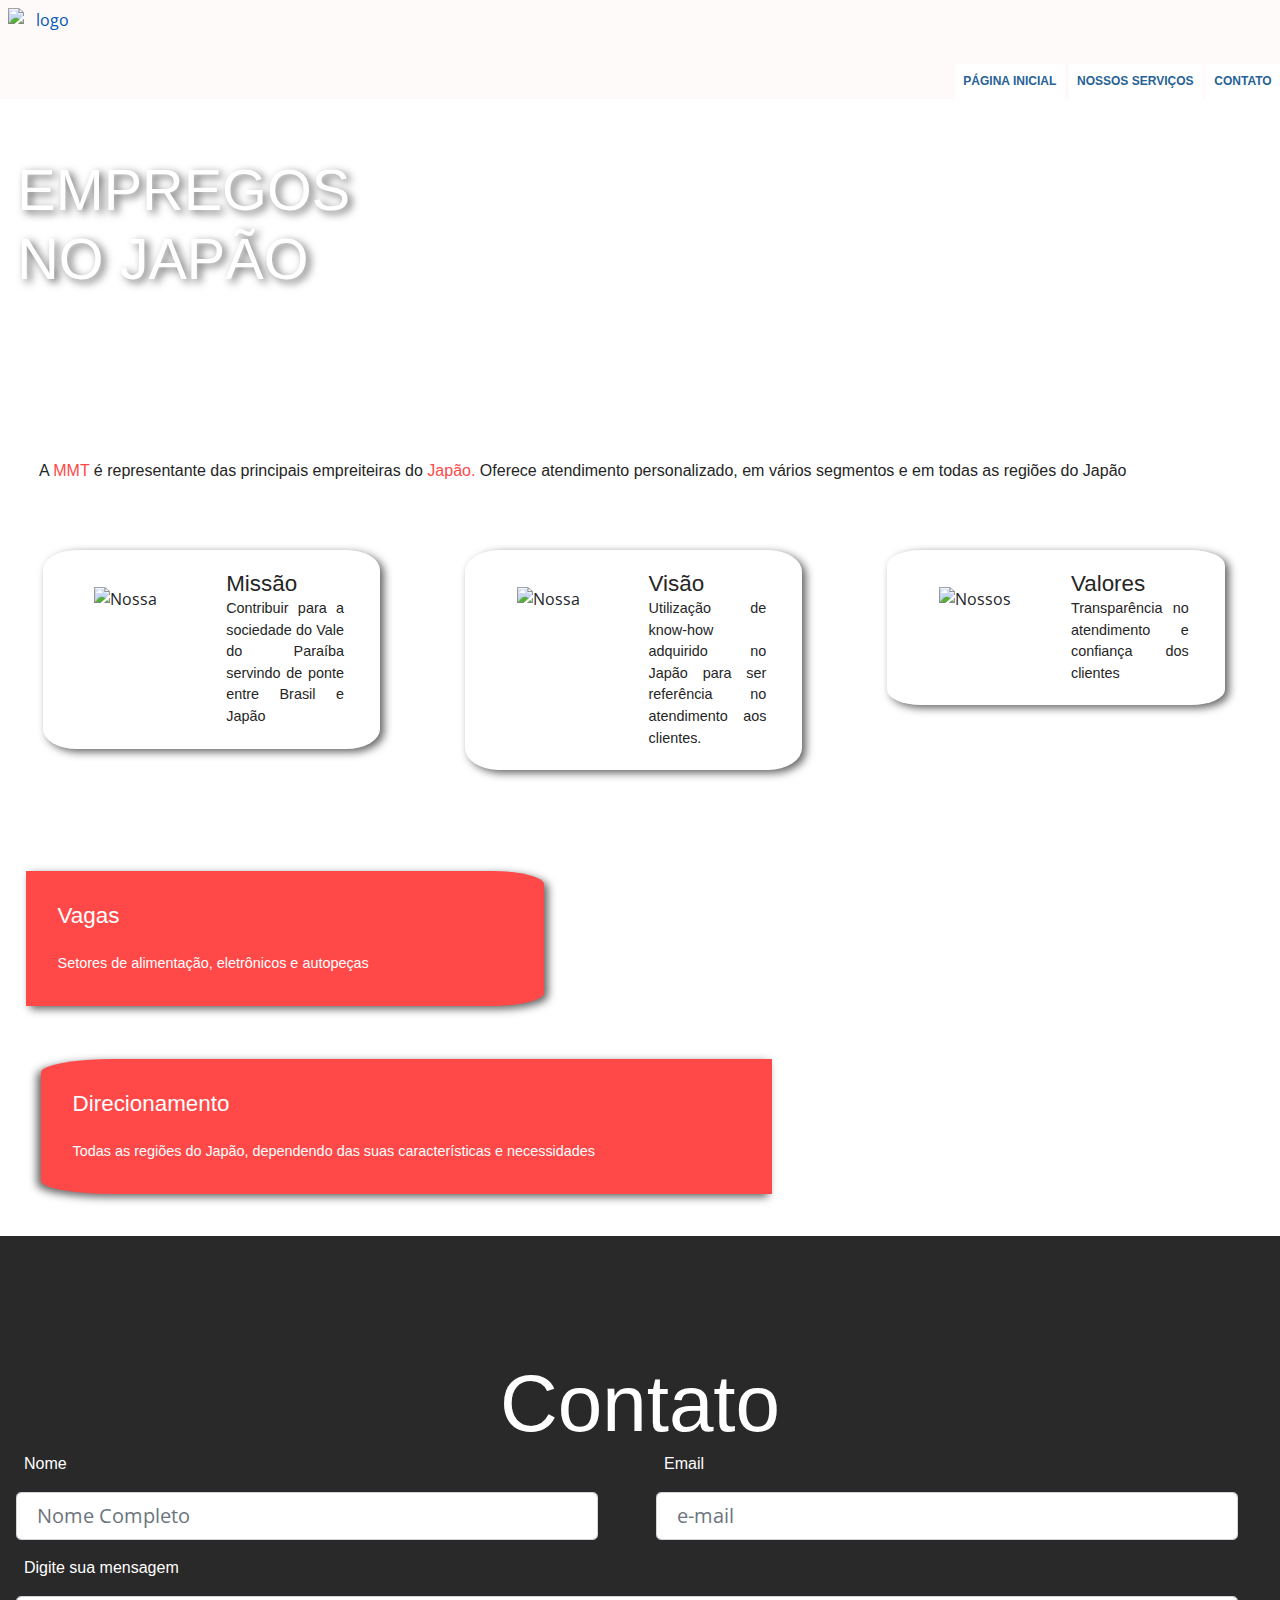
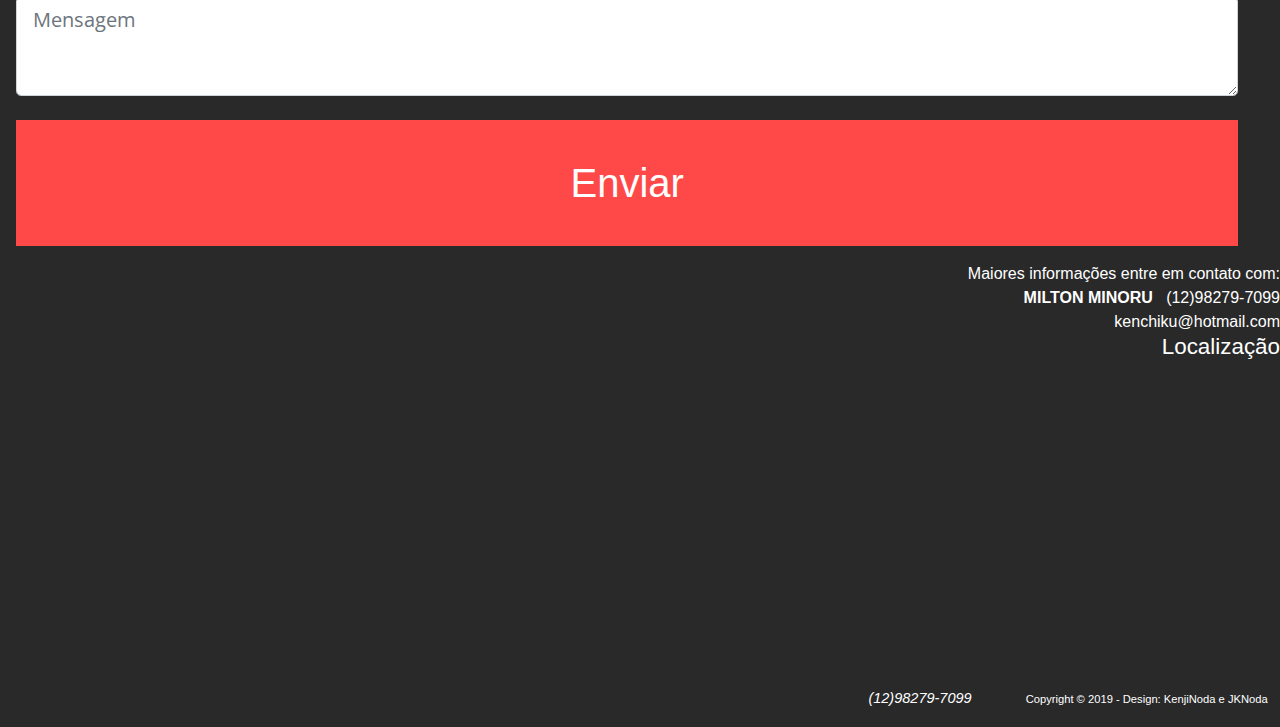
==== commit caa1feaf: "ContatpArrumado" ====
--- a/index.html
+++ b/index.html
@@ -36,7 +36,7 @@
                     <ul>
                         <li><a href="#">PÁGINA INICIAL</a></li>
                         <li><a href="#nossosServicos">NOSSOS SERVIÇOS</a></li>
-                        <li><a href="#">CONTATO</a></li>
+                        <li><a href="#contato">CONTATO</a></li>
                     </ul>
                 </nav>
             </header>
@@ -123,7 +123,7 @@
 
         <!--Contato-->
         <a name="Contato"></a>
-            <section  class="contato clearfix">
+            <section  class="contato clearfix" id="contato">
                 <div class="wrapper__contato">
                     <h2>Contato</h2>
                     <div class="divemail clearfix">
--- a/style/style.css
+++ b/style/style.css
@@ -155,12 +155,12 @@
 .sobrenos img{
   padding-left: 1em;
   margin: 0px;
-  height: 21em;
+  /*height: 2em;*/
   float: right;
 }
 
 .sobrenos p{
-  height: 15em;
+  /*height: 8em;*/
   /*max-width: 10em;*/
   font-size: 1em;
   padding: 1.5em;
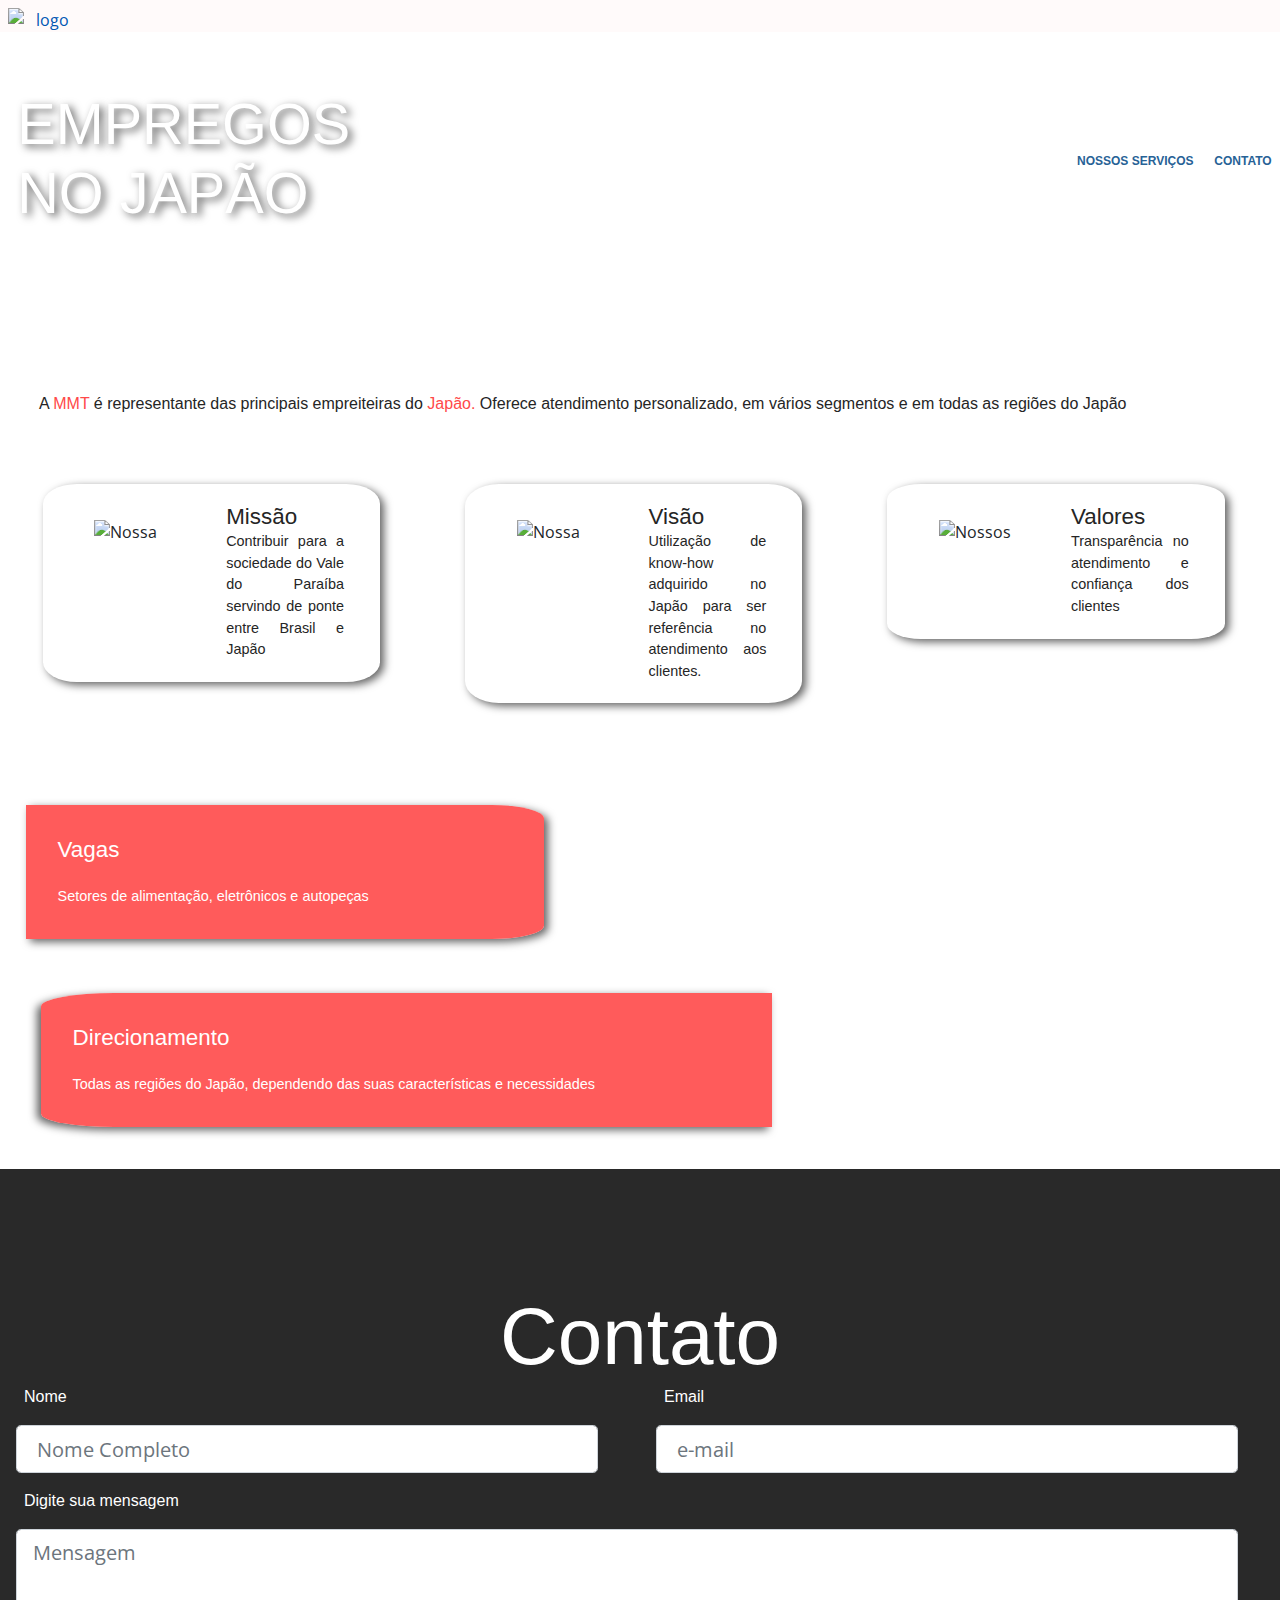
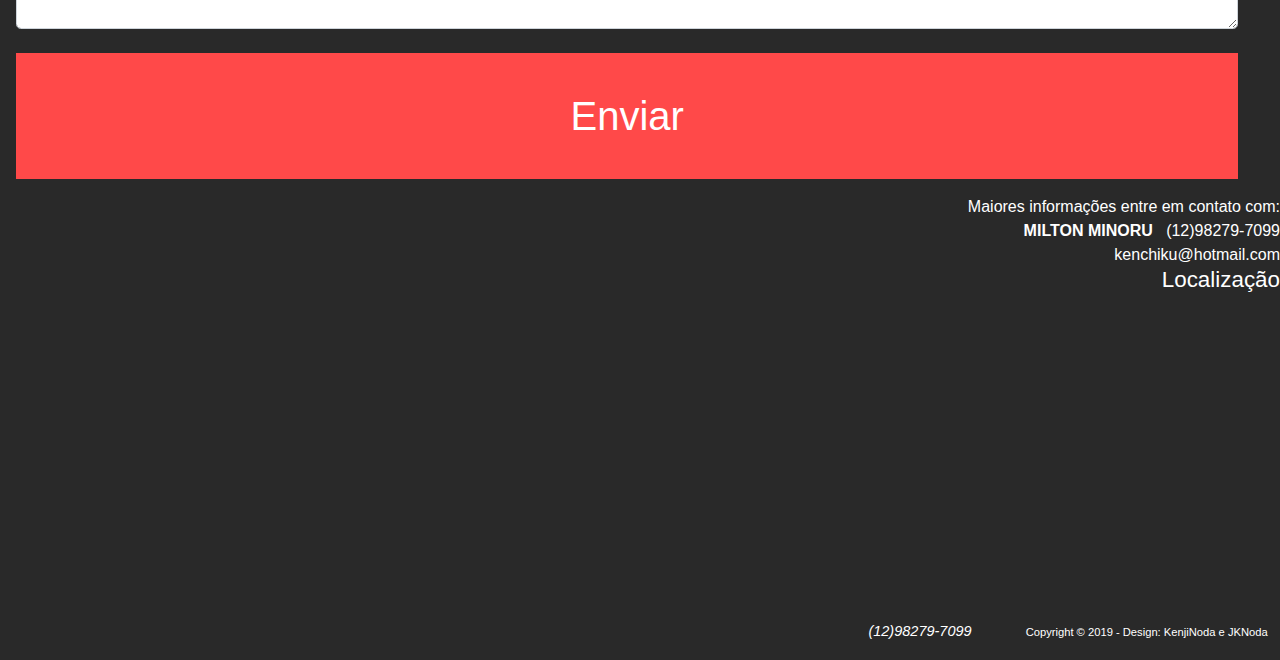
==== commit 6015bfd5: "1" ====
--- a/index.html
+++ b/index.html
@@ -34,7 +34,7 @@
                 <button style="display: none;" class="header__btnMenu"><i class="fas fa-bars fa-2x"></i><span class="hidden">Menu</span></button>
                 <nav class="header__nav">
                     <ul>
-                        <li><a href="#">PÁGINA INICIAL</a></li>
+                        <!--<li><a href="#">PÁGINA INICIAL</a></li>-->
                         <li><a href="#nossosServicos">NOSSOS SERVIÇOS</a></li>
                         <li><a href="#contato">CONTATO</a></li>
                     </ul>
--- a/style/style.css
+++ b/style/style.css
@@ -87,6 +87,10 @@
 
 .header__nav{
   clear:left;
+  position: absolute;
+  top: 5em;
+  right: 0;
+  
 }
 
 .header__nav ul{
@@ -96,8 +100,8 @@
 
 .header__nav li{
   list-style-type: none;
-  background: rgb(255, 73, 73);
-  text-align: center;    
+  background: rgb(255, 73, 73, 80%);
+  text-align: center;  
   border-bottom: 1px dotted rgba(255, 255, 255, 1);
 }
 .header__nav a{
@@ -108,7 +112,7 @@
   font-size: 0.75em;
   font-weight: 600;
   display: block;
-  padding: 1.56em 0;
+  padding: 1.56em 2em;
   transition: 0.3s ease;
   font-family: "Poppins", "Impact","Arial", sans-serif;
 }
@@ -200,14 +204,14 @@
 
 .NossosServicos__text1{
   padding: 2em;
-  background-color: rgb(255, 73, 73);
+  background-color: rgb(255, 73, 73, 90%);
   border-radius: 0% 10% 10% 0%;
   box-shadow:4px 3px 8px rgb(99, 99, 99);;
 }
 
 .NossosServicos__text2{
   padding: 2em;
-  background-color: rgb(255, 73, 73);
+  background-color: rgb(255, 73, 73, 90%);
   border-radius: 10% 0% 0% 10%;
   box-shadow:-4px 3px 8px rgb(99, 99, 99);;
 }
